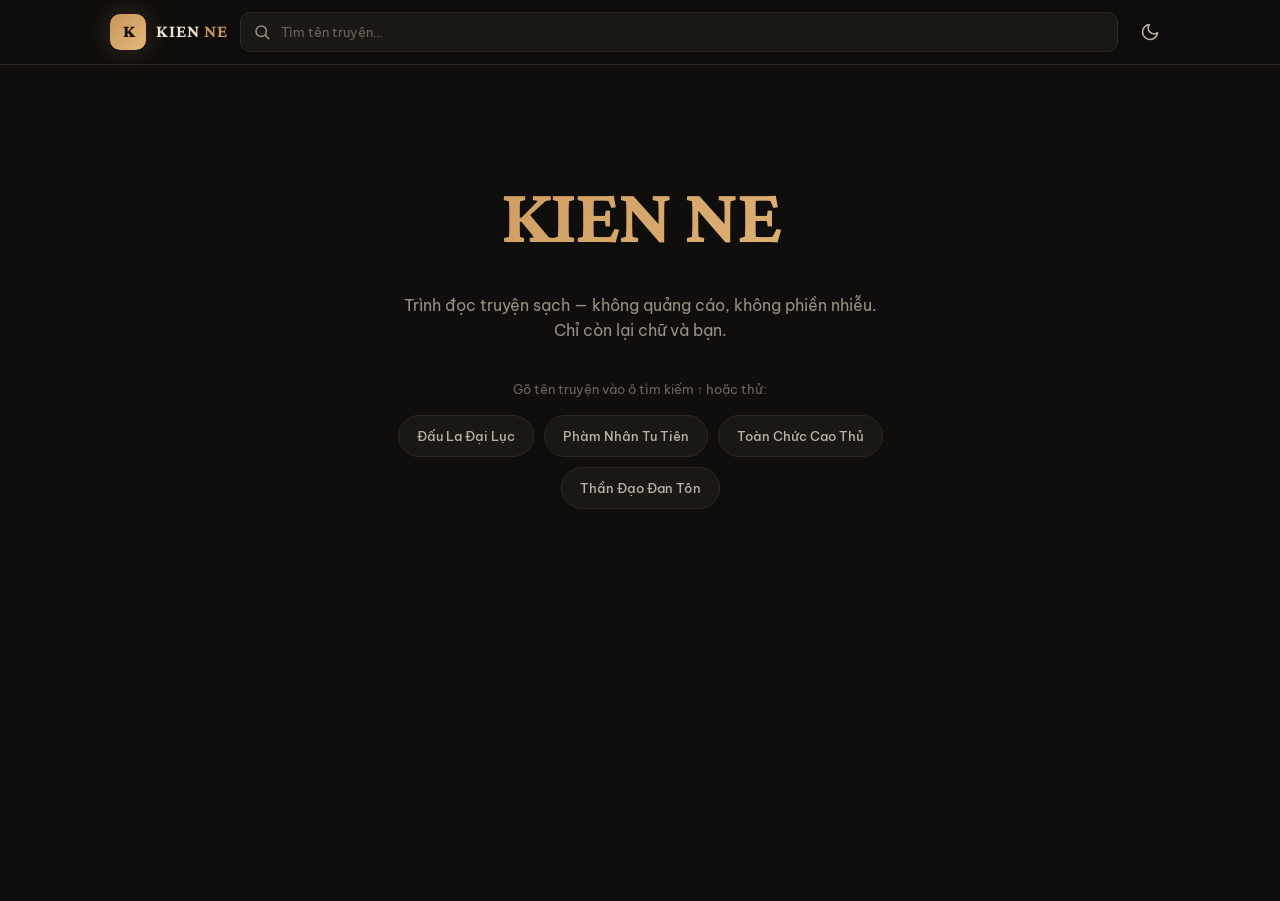
==== index.html @ f9e32c01 "deploy" ====
<!DOCTYPE html>
<html lang="vi" data-theme="dark">
<head>
<meta charset="UTF-8">
<meta name="viewport" content="width=device-width, initial-scale=1.0, viewport-fit=cover">
<title>KIEN NE Pro — Đọc truyện online</title>
<meta name="theme-color" content="#0f0e0c">

<script>
  (function () {
    try {
      var t = localStorage.getItem('kn-theme');
      if (t !== 'light' && t !== 'sepia') t = 'dark';
      document.documentElement.setAttribute('data-theme', t);
    } catch (e) { document.documentElement.setAttribute('data-theme', 'dark'); }
  })();
</script>

<style>
  html, body { margin: 0; background: #0f0e0c; color: #e8e0d0; }
  html[data-theme="light"], html[data-theme="light"] body { background: #ffffff; color: #1a1815; }
  html[data-theme="sepia"], html[data-theme="sepia"] body { background: #fdf6e3; color: #3a2d1f; }
  body { opacity: 0; transition: opacity .25s; }
  body.ready { opacity: 1; }
</style>

<link rel="preconnect" href="https://fonts.googleapis.com">
<link rel="preconnect" href="https://fonts.gstatic.com" crossorigin>
<link href="https://fonts.googleapis.com/css2?family=Be+Vietnam+Pro:wght@300;400;500;600;700&family=Crimson+Pro:wght@400;500;600;700;800&display=swap" rel="stylesheet">
  <script type="module" crossorigin src="/assets/index-B9Tg5WIE.js"></script>
  <link rel="stylesheet" crossorigin href="/assets/index--2AKeJp2.css">
</head>
<body>
<div id="app"></div>
</body>
</html>
---- assets/index--2AKeJp2.css ----
.back-btn{height:40px;border-radius:var(--radius-md);display:inline-flex;align-items:center;justify-content:center;color:var(--text-2);background:transparent;flex-shrink:0;overflow:hidden;transition:background var(--t-fast),color var(--t-fast)}@media (hover: hover){.back-btn:hover{background:var(--bg-elev-1);color:var(--accent)}}.search-input{flex:1;display:flex;align-items:center;gap:10px;background:var(--bg-elev-1);border:1px solid var(--border);border-radius:var(--radius-md);padding:0 12px;height:40px;transition:background var(--t-fast),border-color var(--t-fast);min-width:0}.search-input.focused{background:var(--bg-elev-2);border-color:transparent}.search-icon{flex-shrink:0}.search-input input{flex:1;min-width:0;height:100%;background:transparent;color:var(--text);font-size:var(--fs-sm)}.search-input input::placeholder{color:var(--text-dim)}.search-clear{width:24px;height:24px;border-radius:var(--radius-full);display:inline-flex;align-items:center;justify-content:center;background:var(--bg-elev-3);color:var(--text-2);flex-shrink:0;transition:background var(--t-fast)}@media (hover: hover){.search-clear:hover{background:var(--accent);color:#1a0d04}}.theme-toggle{position:relative;width:40px;height:40px;border-radius:var(--radius-md);display:inline-flex;align-items:center;justify-content:center;color:var(--text-2);transition:background var(--t-fast),color var(--t-fast);flex-shrink:0}@media (hover: hover){.theme-toggle:hover{background:var(--bg-elev-1);color:var(--accent)}}.theme-toggle-icon{position:absolute;display:inline-flex;align-items:center;justify-content:center}.header{position:sticky;top:0;z-index:100;background:color-mix(in srgb,var(--bg) 88%,transparent);backdrop-filter:blur(14px) saturate(140%);-webkit-backdrop-filter:blur(14px) saturate(140%);border-bottom:1px solid var(--border)}.header-inner{height:var(--header-h);max-width:var(--container);margin:0 auto;padding:0 var(--sp-5);display:flex;align-items:center;gap:var(--sp-3)}.logo{display:inline-flex;align-items:center;gap:10px;font-family:var(--font-serif);font-size:var(--fs-xl);font-weight:700;color:var(--text);background:transparent;flex-shrink:0}.logo-mark{display:inline-flex;align-items:center;justify-content:center;width:36px;height:36px;border-radius:var(--radius-md);background:linear-gradient(135deg,var(--accent),var(--accent-2));color:#1a0d04;font-family:var(--font-serif);font-weight:800;font-size:18px;box-shadow:var(--shadow-glow);letter-spacing:-1px}.logo-text{letter-spacing:1px}.logo-dot{color:var(--accent)}@media (max-width: 640px){.header-inner{padding:0 var(--sp-4);gap:var(--sp-2)}.logo-text{display:none}}@media (max-width: 380px){.logo-mark{width:32px;height:32px;font-size:16px}}.welcome{text-align:center;padding:60px 20px;max-width:640px;margin:0 auto}.welcome-title{font-family:var(--font-serif);font-size:clamp(48px,9vw,80px);font-weight:700;letter-spacing:-2px;margin-bottom:16px;background:linear-gradient(135deg,var(--accent),var(--accent-2));-webkit-background-clip:text;background-clip:text;color:transparent}.welcome-title-accent{display:inline-block}.welcome-sub{color:var(--text-muted);font-size:var(--fs-lg);line-height:1.55;margin-bottom:36px;max-width:480px;margin-left:auto;margin-right:auto}.welcome-hint{color:var(--text-dim);font-size:var(--fs-sm);margin-bottom:16px}.welcome-suggestions{display:flex;flex-wrap:wrap;justify-content:center;gap:10px}.suggestion-chip{padding:10px 18px;border-radius:var(--radius-full);background:var(--bg-elev-1);border:1px solid var(--border);color:var(--text-2);font-size:var(--fs-sm);font-weight:500;transition:border-color var(--t-fast),color var(--t-fast),background var(--t-fast)}@media (hover: hover){.suggestion-chip:hover{border-color:var(--accent);color:var(--accent);background:var(--bg-elev-2)}}.book-card{display:flex;flex-direction:column;align-items:stretch;text-align:left;background:transparent;padding:0;cursor:pointer;border-radius:var(--radius-md);overflow:hidden;width:100%}.book-card-cover{aspect-ratio:2 / 3;position:relative;border-radius:var(--radius-md);overflow:hidden;background:var(--bg-elev-1);border:1px solid var(--border);transition:border-color var(--t-base),box-shadow var(--t-base)}.book-card-cover img{width:100%;height:100%;object-fit:cover;display:block}.book-card-cover:after{content:"";position:absolute;top:0;right:0;bottom:0;left:0;background:linear-gradient(180deg,transparent 55%,rgba(0,0,0,.7));opacity:0;transition:opacity var(--t-base);pointer-events:none}@media (hover: hover){.book-card:hover .book-card-cover{border-color:var(--accent);box-shadow:var(--shadow-2),var(--shadow-glow)}.book-card:hover .book-card-cover:after{opacity:1}}.book-badge{position:absolute;top:8px;left:8px;background:var(--accent);color:#1a0d04;font-size:10px;font-weight:700;padding:3px 9px;border-radius:var(--radius-full);text-transform:uppercase;letter-spacing:.5px;z-index:2}.book-badge.full{background:var(--success);color:#fff}.book-chapter{position:absolute;bottom:8px;left:8px;right:8px;font-size:var(--fs-xs);color:#fff;background:#000000a6;-webkit-backdrop-filter:blur(6px);backdrop-filter:blur(6px);padding:4px 8px;border-radius:var(--radius-sm);opacity:0;transform:translateY(6px);transition:opacity var(--t-base),transform var(--t-base);pointer-events:none;white-space:nowrap;overflow:hidden;text-overflow:ellipsis;z-index:2}@media (hover: hover){.book-card:hover .book-chapter{opacity:1;transform:translateY(0)}}.book-card-body{padding:10px 2px 0}.book-title{font-size:var(--fs-sm);font-weight:600;line-height:1.35;color:var(--text);margin-bottom:3px;display:-webkit-box;-webkit-line-clamp:2;-webkit-box-orient:vertical;overflow:hidden;transition:color var(--t-fast)}@media (hover: hover){.book-card:hover .book-title{color:var(--accent)}}.book-author{font-size:var(--fs-xs);color:var(--text-muted)}@media (max-width: 640px){.book-card-body{padding:8px 2px 0}.book-title{font-size:var(--fs-xs)}}.book-grid{display:grid;grid-template-columns:repeat(auto-fill,minmax(160px,1fr));gap:var(--sp-5)}@media (max-width: 640px){.book-grid{grid-template-columns:repeat(auto-fill,minmax(130px,1fr));gap:var(--sp-3)}}.skeleton-card{display:flex;flex-direction:column;gap:6px}.skeleton-cover{aspect-ratio:2 / 3;border-radius:var(--radius-md);background:var(--bg-elev-1)}.skeleton-line{height:10px;border-radius:5px;background:var(--bg-elev-1)}.shimmer{position:relative;overflow:hidden}.shimmer:after{content:"";position:absolute;top:0;right:0;bottom:0;left:0;background:linear-gradient(90deg,transparent,rgba(255,255,255,.06),transparent);animation:shimmer 1.4s linear infinite}[data-theme=light] .shimmer:after,[data-theme=sepia] .shimmer:after{background:linear-gradient(90deg,transparent,rgba(0,0,0,.04),transparent)}@keyframes shimmer{to{transform:translate(100%)}}.error-box{background:var(--bg-elev-1);border:1px solid var(--border);border-left:3px solid var(--danger);padding:18px 20px;border-radius:var(--radius-md);max-width:520px;margin:40px auto}.error-box h3{color:var(--danger);font-size:var(--fs-lg);margin-bottom:6px;font-weight:600}.error-box p{color:var(--text-2);font-size:var(--fs-sm);margin-bottom:14px;line-height:1.5}.retry-btn{display:inline-flex;align-items:center;gap:6px;background:var(--accent);color:#1a0d04;padding:8px 16px;border-radius:var(--radius-md);font-weight:600;font-size:var(--fs-sm)}.search-results{padding-top:8px}.search-head{display:flex;align-items:baseline;justify-content:space-between;gap:var(--sp-4);margin-bottom:var(--sp-5);flex-wrap:wrap}.search-title{font-family:var(--font-serif);font-size:var(--fs-2xl);font-weight:600;letter-spacing:-.3px}.search-title .accent{color:var(--accent)}.search-count{color:var(--text-muted);font-size:var(--fs-sm)}.empty-state{text-align:center;padding:80px 20px;color:var(--text-muted)}@media (max-width: 640px){.search-title{font-size:var(--fs-xl)}}.spinner-wrap{display:flex;flex-direction:column;align-items:center;gap:14px;padding:60px 20px}.spinner{width:36px;height:36px;border:3px solid var(--border);border-top-color:var(--accent);border-radius:50%}.spinner-label{font-size:var(--fs-sm);color:var(--text-muted)}.detail{padding-top:8px}.detail-header{display:grid;grid-template-columns:220px 1fr;gap:var(--sp-7);margin-bottom:var(--sp-7)}.detail-cover-wrap{width:220px;aspect-ratio:2 / 3;border-radius:var(--radius-lg);overflow:hidden;box-shadow:var(--shadow-2);background:var(--bg-elev-1);position:relative}.detail-cover{width:100%;height:100%;object-fit:cover}.detail-info{min-width:0}.detail-title{font-family:var(--font-serif);font-size:var(--fs-4xl);font-weight:700;line-height:1.1;letter-spacing:-1px;margin-bottom:14px}.detail-meta{display:flex;flex-wrap:wrap;gap:6px 22px;color:var(--text-2);font-size:var(--fs-sm);margin-bottom:12px}.detail-meta b{color:var(--text-muted);font-weight:500}.detail-genres{display:flex;flex-wrap:wrap;gap:6px;margin-bottom:16px}.genre-chip{display:inline-block;font-size:var(--fs-xs);padding:5px 12px;border-radius:var(--radius-full);background:var(--bg-elev-1);color:var(--accent);border:1px solid var(--border)}.detail-actions{display:flex;gap:10px;flex-wrap:wrap}.btn{display:inline-flex;align-items:center;gap:8px;padding:10px 20px;border-radius:var(--radius-md);font-weight:600;font-size:var(--fs-sm);text-decoration:none;cursor:pointer}.btn.primary{background:var(--accent);color:#1a0d04}.btn.ghost{background:transparent;border:1px solid var(--border);color:var(--text)}@media (hover: hover){.btn.primary:hover{background:var(--accent-hover);color:#1a0d04}.btn.ghost:hover{border-color:var(--accent);color:var(--accent)}}.detail-desc-section,.detail-chapters{margin-top:var(--sp-7)}.section-title{font-family:var(--font-serif);font-size:var(--fs-2xl);font-weight:600;margin-bottom:var(--sp-4)}.section-title .accent{color:var(--accent)}.detail-desc{color:var(--text-2);line-height:1.75;font-size:var(--fs-md);max-width:880px}.detail-desc p{margin-bottom:1em}.chapters-head{display:flex;align-items:baseline;justify-content:space-between;gap:var(--sp-4);margin-bottom:var(--sp-4);flex-wrap:wrap}.chapters-info{font-size:var(--fs-sm);color:var(--text-muted)}.chapters-list{display:grid;grid-template-columns:repeat(auto-fill,minmax(280px,1fr));gap:2px;background:var(--bg-elev-1);border:1px solid var(--border);border-radius:var(--radius-md);padding:6px}.chapter-item{display:block;padding:9px 13px;border-radius:var(--radius-sm);color:var(--text-2);font-size:var(--fs-sm);line-height:1.4;white-space:nowrap;overflow:hidden;text-overflow:ellipsis;text-decoration:none;transition:background var(--t-fast),color var(--t-fast)}@media (hover: hover){.chapter-item:hover{background:var(--bg-elev-2);color:var(--text)}}.chapter-item.read{color:var(--text-dim)}.chapter-item.current{background:var(--bg-elev-2);color:var(--accent);font-weight:600}.pagination{display:flex;justify-content:center;align-items:center;gap:6px;margin-top:var(--sp-5);flex-wrap:wrap}.page-btn{min-width:38px;height:38px;padding:0 12px;border-radius:var(--radius-md);background:var(--bg-elev-1);border:1px solid var(--border);color:var(--text-2);font-size:var(--fs-sm);font-weight:500;transition:background var(--t-fast),border-color var(--t-fast),color var(--t-fast)}@media (hover: hover){.page-btn:hover:not(:disabled){border-color:var(--accent);color:var(--accent)}}.page-btn.active{background:var(--accent);color:#1a0d04;border-color:var(--accent)}.page-btn:disabled{opacity:.35;cursor:not-allowed}.page-ellipsis{color:var(--text-dim);padding:0 6px}@media (max-width: 720px){.detail-header{grid-template-columns:140px 1fr;gap:var(--sp-4)}.detail-cover-wrap{width:140px}.detail-title{font-size:var(--fs-2xl);letter-spacing:-.5px}.chapters-list{grid-template-columns:1fr}}@media (max-width: 480px){.detail-header{grid-template-columns:1fr}.detail-cover-wrap{margin:0 auto}.detail-info{text-align:center}.detail-meta,.detail-genres,.detail-actions{justify-content:center}}.progress-bar{position:fixed;top:var(--header-h);left:0;right:0;height:3px;background:linear-gradient(90deg,var(--accent),var(--accent-2));transform-origin:0 50%;z-index:99;pointer-events:none}.settings-backdrop{position:fixed;top:0;right:0;bottom:0;left:0;background:#0000008c;z-index:200}.settings-panel{position:fixed;bottom:0;left:0;right:0;background:var(--bg-elev-1);border-top:1px solid var(--border);border-radius:var(--radius-xl) var(--radius-xl) 0 0;padding:14px 22px 30px;z-index:201;max-height:84vh;overflow-y:auto;will-change:transform}@media (min-width: 640px){.settings-panel{left:50%;right:auto;bottom:90px;transform:translate(-50%);width:440px;max-width:calc(100vw - 32px);border-radius:var(--radius-lg);border:1px solid var(--border)}}.panel-handle{width:44px;height:4px;border-radius:2px;background:var(--border-strong);margin:0 auto 12px}@media (min-width: 640px){.panel-handle{display:none}}.panel-title{font-family:var(--font-serif);font-size:var(--fs-2xl);font-weight:600;margin-bottom:20px}.setting-row{margin-bottom:20px}.setting-label{display:flex;justify-content:space-between;align-items:center;font-size:var(--fs-xs);color:var(--text-muted);text-transform:uppercase;letter-spacing:.6px;font-weight:500;margin-bottom:10px}.setting-label .val{color:var(--accent);font-weight:600}.option-grid{display:grid;grid-template-columns:repeat(3,1fr);gap:8px}.opt-btn{padding:10px 12px;border-radius:var(--radius-md);background:var(--bg);border:1px solid var(--border);color:var(--text-2);font-size:var(--fs-sm);font-weight:500;transition:border-color var(--t-fast),color var(--t-fast),background var(--t-fast)}@media (hover: hover){.opt-btn:hover{border-color:var(--accent);color:var(--accent)}}.opt-btn.active{background:var(--accent);color:#1a0d04;border-color:var(--accent);font-weight:600}.theme-grid{gap:10px}.theme-swatch{aspect-ratio:1.4;border-radius:var(--radius-md);border:2px solid var(--border);display:flex;align-items:flex-end;justify-content:center;padding-bottom:8px;font-size:var(--fs-xs);font-weight:600;transition:border-color var(--t-fast),box-shadow var(--t-fast)}.theme-swatch.active{border-color:var(--accent);box-shadow:0 0 0 3px #c8965a2e}input[type=range]{width:100%;accent-color:var(--accent);height:6px}:root{--reader-fs: 18px;--reader-w: 720px;--reader-ff: "Crimson Pro", Georgia, serif}.reader{max-width:var(--reader-w);margin:0 auto;padding:24px 0 100px;transition:max-width var(--t-base)}.reader-breadcrumb{font-size:var(--fs-sm);color:var(--text-muted);margin-bottom:8px}.reader-breadcrumb a{color:var(--text-muted);transition:color var(--t-fast)}@media (hover: hover){.reader-breadcrumb a:hover{color:var(--accent)}}.reader-title{font-family:var(--reader-ff);font-size:calc(var(--reader-fs) * 1.6);font-weight:600;line-height:1.25;margin-bottom:24px;padding-bottom:16px;border-bottom:1px solid var(--border);transition:font-family var(--t-base),font-size var(--t-base)}.reader-content{font-family:var(--reader-ff);font-size:var(--reader-fs);line-height:1.85;color:var(--text);transition:font-family var(--t-base),font-size var(--t-base)}.reader-content p{margin-bottom:1.1em}.reader-content br+br{display:none}.reader-content img{margin:14px auto;max-width:100%;border-radius:var(--radius-sm)}.reader-nav{display:flex;justify-content:space-between;align-items:center;gap:10px;margin-top:48px;padding-top:24px;border-top:1px solid var(--border);flex-wrap:wrap}.nav-btn{display:inline-flex;align-items:center;gap:8px;padding:12px 18px;border-radius:var(--radius-md);background:var(--bg-elev-1);border:1px solid var(--border);color:var(--text);font-size:var(--fs-sm);font-weight:500;text-decoration:none;transition:border-color var(--t-fast),background var(--t-fast);cursor:pointer}@media (hover: hover){.nav-btn:hover:not(.disabled){border-color:var(--accent);background:var(--bg-elev-2);color:var(--text)}}.nav-btn.disabled{opacity:.35;cursor:not-allowed;pointer-events:none}.reader-toolbar{position:fixed;bottom:20px;left:50%;transform:translate(-50%);background:var(--bg-elev-1);border:1px solid var(--border);border-radius:var(--radius-xl);padding:6px;display:flex;gap:2px;z-index:50;box-shadow:var(--shadow-2)}.reader-toolbar .icon-btn{width:44px;height:44px;display:inline-flex;align-items:center;justify-content:center;border-radius:var(--radius-md);color:var(--text-2);background:transparent;text-decoration:none;transition:background var(--t-fast),color var(--t-fast);cursor:pointer}@media (hover: hover){.reader-toolbar .icon-btn:hover:not(.disabled){background:var(--bg-elev-2);color:var(--accent)}}.reader-toolbar .icon-btn.disabled{opacity:.3;pointer-events:none}.reader-toolbar svg{width:20px;height:20px}@media (max-width: 640px){.reader{padding:16px 0 100px}.reader-title{font-size:calc(var(--reader-fs) * 1.4)}.nav-btn{padding:10px 14px;font-size:var(--fs-xs)}.nav-btn span{display:none}}:root{--bg: #0f0e0c;--bg-elev-1: #1a1815;--bg-elev-2: #25221d;--bg-elev-3: #2f2b25;--text: #e8e0d0;--text-2: #b8b1a3;--text-muted: #9a9082;--text-dim: #6e655a;--accent: #c8965a;--accent-hover: #d9a76b;--accent-2: #e3b87a;--border: #2c2823;--border-strong: #3a3530;--danger: #d97757;--success: #6a9c5e;--gold: #d4a13a;--shadow-1: 0 2px 10px rgba(0, 0, 0, .4);--shadow-2: 0 12px 28px rgba(0, 0, 0, .55);--shadow-glow: 0 0 30px rgba(200, 150, 90, .25);--sp-1: 4px;--sp-2: 8px;--sp-3: 12px;--sp-4: 16px;--sp-5: 20px;--sp-6: 24px;--sp-7: 32px;--sp-8: 48px;--sp-9: 64px;--radius-sm: 6px;--radius-md: 10px;--radius-lg: 16px;--radius-xl: 22px;--radius-full: 999px;--font-sans: "Be Vietnam Pro", -apple-system, BlinkMacSystemFont, sans-serif;--font-serif: "Crimson Pro", Georgia, "Times New Roman", serif;--fs-xs: 12px;--fs-sm: 13px;--fs-md: 14px;--fs-lg: 16px;--fs-xl: 18px;--fs-2xl: 22px;--fs-3xl: 28px;--fs-4xl: 36px;--fs-5xl: 48px;--header-h: 64px;--container: 1100px;--t-fast: .14s;--t-base: .22s;--t-slow: .4s;--ease-out: cubic-bezier(.16, 1, .3, 1);--ease-spring: cubic-bezier(.34, 1.56, .64, 1)}[data-theme=light]{--bg: #ffffff;--bg-elev-1: #f7f5f1;--bg-elev-2: #ece7df;--bg-elev-3: #ddd5c7;--text: #1a1815;--text-2: #4a4540;--text-muted: #6e655a;--text-dim: #a8a098;--accent: #a87436;--accent-hover: #b8843e;--border: #e1dcd2;--border-strong: #c8c0b3;--shadow-1: 0 2px 10px rgba(20, 20, 18, .06);--shadow-2: 0 12px 28px rgba(20, 20, 18, .1);--shadow-glow: 0 0 30px rgba(168, 116, 54, .18)}[data-theme=sepia]{--bg: #fdf6e3;--bg-elev-1: #f4ecd6;--bg-elev-2: #ebe1c4;--bg-elev-3: #ddd2b1;--text: #3a2d1f;--text-2: #5c4c38;--text-muted: #8a7758;--text-dim: #b8a684;--accent: #a8743a;--accent-hover: #b8843a;--border: #d8ccaf;--border-strong: #b8a684;--shadow-1: 0 2px 10px rgba(80, 60, 20, .08);--shadow-2: 0 12px 28px rgba(80, 60, 20, .12);--shadow-glow: 0 0 30px rgba(168, 116, 58, .2)}*,*:before,*:after{box-sizing:border-box;margin:0;padding:0}html{scroll-behavior:smooth}html,body{background:var(--bg);color:var(--text);font-family:var(--font-sans);font-size:var(--fs-md);line-height:1.55;-webkit-font-smoothing:antialiased;-moz-osx-font-smoothing:grayscale;min-height:100%;transition:background var(--t-base),color var(--t-base)}img,svg{display:block;max-width:100%}button,input,select,textarea{font:inherit;color:inherit;background:none;border:none;outline:none}button{cursor:pointer}a{color:inherit;text-decoration:none}:focus-visible{outline:2px solid var(--accent);outline-offset:2px;border-radius:4px}::-webkit-scrollbar{width:10px;height:10px}::-webkit-scrollbar-track{background:transparent}::-webkit-scrollbar-thumb{background:var(--border-strong);border-radius:999px}::-webkit-scrollbar-thumb:hover{background:var(--accent)}.container{width:100%;max-width:var(--container);margin:0 auto;padding:0 var(--sp-5)}@media (max-width: 640px){.container{padding:0 var(--sp-4)}}@media (prefers-reduced-motion: reduce){*,*:before,*:after{animation-duration:.01ms!important;animation-iteration-count:1!important;transition-duration:.01ms!important}}.app-main{padding:28px 20px 80px;min-height:calc(100vh - var(--header-h))}@media (max-width: 640px){.app-main{padding:18px 16px 100px}}
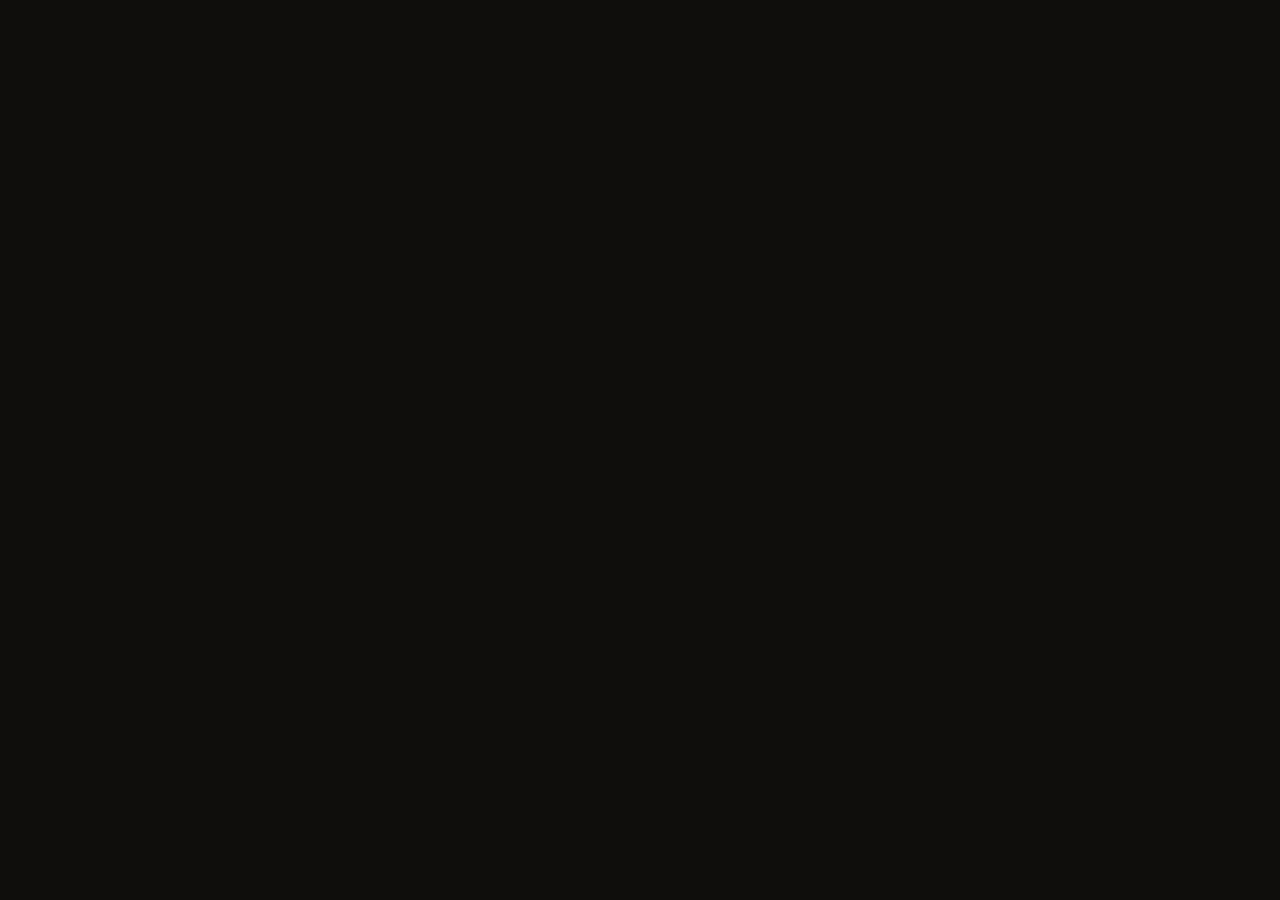
==== commit 226851f4: "Updates" ====
--- a/index.html
+++ b/index.html
@@ -27,8 +27,8 @@
 <link rel="preconnect" href="https://fonts.googleapis.com">
 <link rel="preconnect" href="https://fonts.gstatic.com" crossorigin>
 <link href="https://fonts.googleapis.com/css2?family=Be+Vietnam+Pro:wght@300;400;500;600;700&family=Crimson+Pro:wght@400;500;600;700;800&display=swap" rel="stylesheet">
-  <script type="module" crossorigin src="/assets/index-B9Tg5WIE.js"></script>
-  <link rel="stylesheet" crossorigin href="/assets/index--2AKeJp2.css">
+  <script type="module" crossorigin src="/truyenonline/assets/index-B9Tg5WIE.js"></script>
+  <link rel="stylesheet" crossorigin href="/truyenonline/assets/index--2AKeJp2.css">
 </head>
 <body>
 <div id="app"></div>
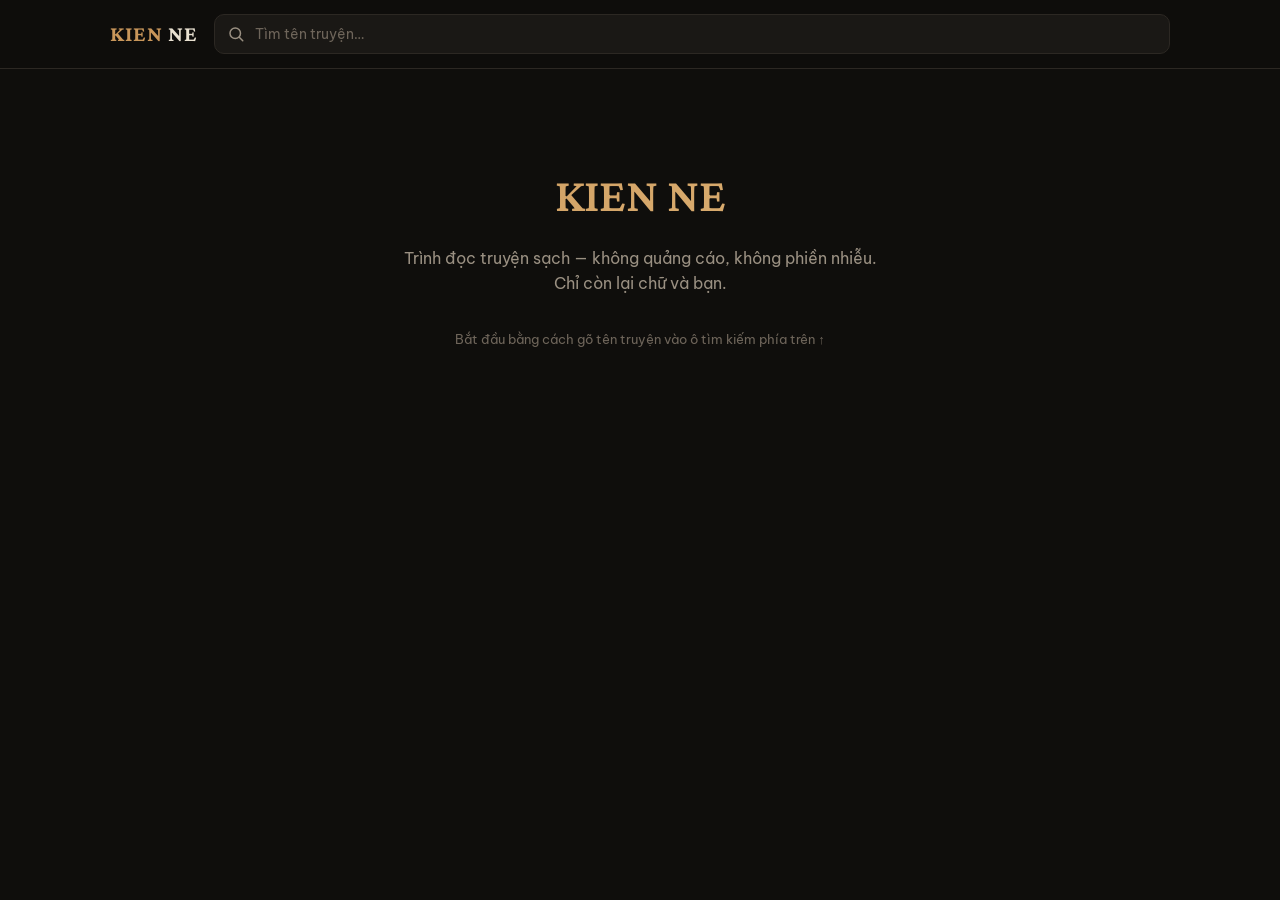
==== commit ed6a5a62: "Rename kien-ne.html to index.html" ====
--- a/index.html
+++ b/index.html
@@ -1,36 +1,1364 @@
 <!DOCTYPE html>
-<html lang="vi" data-theme="dark">
+<html lang="vi">
 <head>
 <meta charset="UTF-8">
-<meta name="viewport" content="width=device-width, initial-scale=1.0, viewport-fit=cover">
-<title>KIEN NE Pro — Đọc truyện online</title>
-<meta name="theme-color" content="#0f0e0c">
-
-<script>
-  (function () {
-    try {
-      var t = localStorage.getItem('kn-theme');
-      if (t !== 'light' && t !== 'sepia') t = 'dark';
-      document.documentElement.setAttribute('data-theme', t);
-    } catch (e) { document.documentElement.setAttribute('data-theme', 'dark'); }
-  })();
-</script>
-
-<style>
-  html, body { margin: 0; background: #0f0e0c; color: #e8e0d0; }
-  html[data-theme="light"], html[data-theme="light"] body { background: #ffffff; color: #1a1815; }
-  html[data-theme="sepia"], html[data-theme="sepia"] body { background: #fdf6e3; color: #3a2d1f; }
-  body { opacity: 0; transition: opacity .25s; }
-  body.ready { opacity: 1; }
-</style>
-
+<meta name="viewport" content="width=device-width, initial-scale=1.0">
+<title>KIEN NE — Đọc truyện online</title>
 <link rel="preconnect" href="https://fonts.googleapis.com">
 <link rel="preconnect" href="https://fonts.gstatic.com" crossorigin>
-<link href="https://fonts.googleapis.com/css2?family=Be+Vietnam+Pro:wght@300;400;500;600;700&family=Crimson+Pro:wght@400;500;600;700;800&display=swap" rel="stylesheet">
-  <script type="module" crossorigin src="/truyenonline/assets/index-B9Tg5WIE.js"></script>
-  <link rel="stylesheet" crossorigin href="/truyenonline/assets/index--2AKeJp2.css">
+<link href="https://fonts.googleapis.com/css2?family=Crimson+Pro:wght@400;500;600;700&family=Be+Vietnam+Pro:wght@300;400;500;600;700&display=swap" rel="stylesheet">
+<style>
+  :root {
+    --bg: #0f0e0c;
+    --bg-elev: #1a1815;
+    --bg-elev-2: #25221d;
+    --text: #e8e0d0;
+    --text-muted: #9a9082;
+    --text-dim: #6e655a;
+    --accent: #c8965a;
+    --accent-hover: #d9a76b;
+    --border: #2c2823;
+    --danger: #d97757;
+    --reader-bg: #0f0e0c;
+    --reader-text: #e8e0d0;
+    --content-width: 720px;
+    --reader-font-size: 18px;
+    --reader-font-family: 'Crimson Pro', Georgia, serif;
+  }
+
+  * { box-sizing: border-box; margin: 0; padding: 0; }
+
+  html, body {
+    background: var(--bg);
+    color: var(--text);
+    font-family: 'Be Vietnam Pro', -apple-system, BlinkMacSystemFont, sans-serif;
+    font-size: 15px;
+    line-height: 1.6;
+    min-height: 100vh;
+    -webkit-font-smoothing: antialiased;
+  }
+
+  a { color: inherit; text-decoration: none; }
+  button { font-family: inherit; cursor: pointer; border: none; background: none; color: inherit; }
+  input { font-family: inherit; }
+  img { display: block; max-width: 100%; }
+
+  /* Header */
+  .header {
+    position: sticky;
+    top: 0;
+    z-index: 100;
+    background: rgba(15, 14, 12, 0.92);
+    backdrop-filter: blur(12px);
+    border-bottom: 1px solid var(--border);
+  }
+  .header-inner {
+    max-width: 1100px;
+    margin: 0 auto;
+    padding: 14px 20px;
+    display: flex;
+    align-items: center;
+    gap: 16px;
+  }
+  .logo {
+    font-family: 'Crimson Pro', serif;
+    font-weight: 700;
+    font-size: 22px;
+    letter-spacing: 1px;
+    color: var(--accent);
+    cursor: pointer;
+    flex-shrink: 0;
+  }
+  .logo-dot { color: var(--text); }
+
+  .back-btn {
+    width: 36px; height: 36px;
+    border-radius: 8px;
+    display: inline-flex;
+    align-items: center;
+    justify-content: center;
+    transition: background 0.15s;
+    flex-shrink: 0;
+  }
+  .back-btn:hover { background: var(--bg-elev); }
+  .back-btn svg { width: 20px; height: 20px; }
+
+  .search-bar {
+    flex: 1;
+    display: flex;
+    background: var(--bg-elev);
+    border: 1px solid var(--border);
+    border-radius: 10px;
+    padding: 0 12px;
+    align-items: center;
+    transition: border-color 0.15s;
+  }
+  .search-bar:focus-within { border-color: var(--accent); }
+  .search-bar svg { width: 18px; height: 18px; color: var(--text-muted); flex-shrink: 0; }
+  .search-bar input {
+    flex: 1;
+    background: transparent;
+    border: none;
+    outline: none;
+    color: var(--text);
+    padding: 10px 10px;
+    font-size: 14px;
+  }
+  .search-bar input::placeholder { color: var(--text-dim); }
+
+  /* Main */
+  .main {
+    max-width: 1100px;
+    margin: 0 auto;
+    padding: 28px 20px 80px;
+  }
+
+  /* Welcome */
+  .welcome {
+    text-align: center;
+    padding: 60px 20px;
+  }
+  .welcome h1 {
+    font-family: 'Crimson Pro', serif;
+    font-size: 48px;
+    font-weight: 600;
+    margin-bottom: 12px;
+    background: linear-gradient(135deg, var(--accent), #e3b87a);
+    -webkit-background-clip: text;
+    background-clip: text;
+    color: transparent;
+  }
+  .welcome p {
+    color: var(--text-muted);
+    font-size: 16px;
+    max-width: 480px;
+    margin: 0 auto 32px;
+  }
+  .welcome-hint {
+    color: var(--text-dim);
+    font-size: 13px;
+    margin-top: 24px;
+  }
+
+  /* Search results */
+  .results-grid {
+    display: grid;
+    grid-template-columns: repeat(auto-fill, minmax(280px, 1fr));
+    gap: 16px;
+  }
+  .result-card {
+    display: flex;
+    gap: 14px;
+    padding: 14px;
+    background: var(--bg-elev);
+    border: 1px solid var(--border);
+    border-radius: 12px;
+    cursor: pointer;
+    transition: all 0.15s;
+  }
+  .result-card:hover {
+    border-color: var(--accent);
+    background: var(--bg-elev-2);
+    transform: translateY(-2px);
+  }
+  .result-card img {
+    width: 70px;
+    height: 100px;
+    object-fit: cover;
+    border-radius: 6px;
+    flex-shrink: 0;
+    background: var(--bg-elev-2);
+  }
+  .result-info {
+    flex: 1;
+    min-width: 0;
+    display: flex;
+    flex-direction: column;
+  }
+  .result-title {
+    font-weight: 600;
+    font-size: 15px;
+    margin-bottom: 6px;
+    line-height: 1.3;
+    display: -webkit-box;
+    -webkit-line-clamp: 2;
+    -webkit-box-orient: vertical;
+    overflow: hidden;
+  }
+  .result-meta {
+    font-size: 13px;
+    color: var(--text-muted);
+    margin-bottom: 4px;
+  }
+  .result-genre {
+    font-size: 12px;
+    color: var(--accent);
+    margin-top: auto;
+  }
+
+  .section-title {
+    font-family: 'Crimson Pro', serif;
+    font-size: 22px;
+    font-weight: 600;
+    margin-bottom: 18px;
+    color: var(--text);
+  }
+
+  /* Story detail */
+  .story-header {
+    display: flex;
+    gap: 28px;
+    margin-bottom: 36px;
+  }
+  .story-cover {
+    width: 220px;
+    height: 310px;
+    border-radius: 12px;
+    object-fit: cover;
+    flex-shrink: 0;
+    box-shadow: 0 8px 24px rgba(0,0,0,0.4);
+    background: var(--bg-elev);
+  }
+  .story-info { flex: 1; min-width: 0; }
+  .story-title {
+    font-family: 'Crimson Pro', serif;
+    font-size: 34px;
+    font-weight: 600;
+    line-height: 1.15;
+    margin-bottom: 14px;
+  }
+  .story-meta-row {
+    display: flex;
+    flex-wrap: wrap;
+    gap: 8px 20px;
+    font-size: 14px;
+    color: var(--text-muted);
+    margin-bottom: 18px;
+  }
+  .story-meta-row b { color: var(--text); font-weight: 500; }
+  .story-genres {
+    display: flex;
+    flex-wrap: wrap;
+    gap: 6px;
+    margin-bottom: 18px;
+  }
+  .genre-tag {
+    background: var(--bg-elev);
+    border: 1px solid var(--border);
+    color: var(--accent);
+    padding: 3px 10px;
+    border-radius: 20px;
+    font-size: 12px;
+  }
+  .story-desc {
+    color: var(--text-muted);
+    line-height: 1.7;
+    font-size: 14px;
+    max-height: 200px;
+    overflow-y: auto;
+    padding-right: 8px;
+  }
+  .story-desc::-webkit-scrollbar { width: 6px; }
+  .story-desc::-webkit-scrollbar-thumb { background: var(--border); border-radius: 3px; }
+
+  .resume-btn {
+    background: var(--accent);
+    color: #1a1208;
+    padding: 10px 20px;
+    border-radius: 8px;
+    font-weight: 600;
+    font-size: 14px;
+    margin-top: 14px;
+    display: inline-flex;
+    align-items: center;
+    gap: 8px;
+    transition: background 0.15s;
+  }
+  .resume-btn:hover { background: var(--accent-hover); }
+
+  /* Chapter list */
+  .chapters-header {
+    display: flex;
+    align-items: center;
+    justify-content: space-between;
+    margin-bottom: 14px;
+    flex-wrap: wrap;
+    gap: 12px;
+  }
+  .chapters-count { font-size: 13px; color: var(--text-muted); }
+  .chapters-list {
+    display: grid;
+    grid-template-columns: repeat(auto-fill, minmax(280px, 1fr));
+    gap: 4px;
+    background: var(--bg-elev);
+    border: 1px solid var(--border);
+    border-radius: 12px;
+    padding: 8px;
+  }
+  .chapter-item {
+    display: block;
+    padding: 10px 14px;
+    border-radius: 6px;
+    color: var(--text-muted);
+    font-size: 14px;
+    transition: all 0.12s;
+    cursor: pointer;
+    line-height: 1.4;
+    overflow: hidden;
+    text-overflow: ellipsis;
+    white-space: nowrap;
+  }
+  .chapter-item:hover { background: var(--bg-elev-2); color: var(--text); }
+  .chapter-item.read { color: var(--text-dim); }
+  .chapter-item.current { background: var(--bg-elev-2); color: var(--accent); }
+
+  .pagination {
+    display: flex;
+    justify-content: center;
+    align-items: center;
+    gap: 6px;
+    margin-top: 20px;
+    flex-wrap: wrap;
+  }
+  .page-btn {
+    min-width: 36px;
+    height: 36px;
+    padding: 0 10px;
+    border-radius: 8px;
+    background: var(--bg-elev);
+    border: 1px solid var(--border);
+    color: var(--text-muted);
+    font-size: 13px;
+    transition: all 0.12s;
+  }
+  .page-btn:hover:not(:disabled) { border-color: var(--accent); color: var(--text); }
+  .page-btn.active { background: var(--accent); color: #1a1208; border-color: var(--accent); }
+  .page-btn:disabled { opacity: 0.4; cursor: not-allowed; }
+
+  /* Reader */
+  .reader-container {
+    background: var(--reader-bg);
+    color: var(--reader-text);
+    transition: background 0.2s, color 0.2s;
+  }
+  .reader-wrap {
+    max-width: var(--content-width);
+    margin: 0 auto;
+    padding: 32px 24px 120px;
+  }
+  .reader-breadcrumb {
+    font-size: 13px;
+    color: var(--text-muted);
+    margin-bottom: 10px;
+  }
+  .reader-breadcrumb a:hover { color: var(--accent); text-decoration: underline; }
+  .reader-title {
+    font-family: var(--reader-font-family);
+    font-size: calc(var(--reader-font-size) * 1.55);
+    font-weight: 600;
+    line-height: 1.25;
+    margin-bottom: 30px;
+    padding-bottom: 18px;
+    border-bottom: 1px solid var(--border);
+  }
+  .reader-content {
+    font-family: var(--reader-font-family);
+    font-size: var(--reader-font-size);
+    line-height: 1.85;
+    color: var(--reader-text);
+  }
+  .reader-content p { margin-bottom: 1.1em; }
+  .reader-content img {
+    margin: 12px auto;
+    max-width: 100%;
+    height: auto;
+    border-radius: 6px;
+  }
+  .reader-content br + br { display: none; }
+
+  .reader-nav {
+    display: flex;
+    justify-content: space-between;
+    align-items: center;
+    gap: 12px;
+    margin-top: 48px;
+    padding-top: 24px;
+    border-top: 1px solid var(--border);
+  }
+  .nav-btn {
+    background: var(--bg-elev);
+    border: 1px solid var(--border);
+    padding: 12px 18px;
+    border-radius: 10px;
+    font-size: 14px;
+    font-weight: 500;
+    color: var(--text);
+    transition: all 0.12s;
+    font-family: 'Be Vietnam Pro', sans-serif;
+    display: inline-flex;
+    align-items: center;
+    gap: 8px;
+  }
+  .nav-btn:hover:not(:disabled) { border-color: var(--accent); background: var(--bg-elev-2); }
+  .nav-btn:disabled { opacity: 0.35; cursor: not-allowed; }
+
+  /* Floating toolbar */
+  .toolbar {
+    position: fixed;
+    bottom: 24px;
+    left: 50%;
+    transform: translateX(-50%);
+    background: var(--bg-elev);
+    border: 1px solid var(--border);
+    border-radius: 14px;
+    padding: 6px;
+    display: flex;
+    gap: 2px;
+    z-index: 50;
+    box-shadow: 0 10px 30px rgba(0,0,0,0.5);
+  }
+  .toolbar button {
+    width: 42px;
+    height: 42px;
+    border-radius: 10px;
+    display: inline-flex;
+    align-items: center;
+    justify-content: center;
+    color: var(--text-muted);
+    transition: all 0.12s;
+  }
+  .toolbar button:hover { background: var(--bg-elev-2); color: var(--accent); }
+  .toolbar button:disabled { opacity: 0.3; cursor: not-allowed; }
+  .toolbar svg { width: 20px; height: 20px; }
+
+  /* Settings panel */
+  .settings-backdrop {
+    position: fixed;
+    inset: 0;
+    background: rgba(0,0,0,0.55);
+    z-index: 200;
+    opacity: 0;
+    pointer-events: none;
+    transition: opacity 0.2s;
+  }
+  .settings-backdrop.open { opacity: 1; pointer-events: auto; }
+  .settings-panel {
+    position: fixed;
+    bottom: 0;
+    left: 0;
+    right: 0;
+    background: var(--bg-elev);
+    border-top: 1px solid var(--border);
+    border-radius: 18px 18px 0 0;
+    padding: 22px 22px 30px;
+    z-index: 201;
+    transform: translateY(100%);
+    transition: transform 0.25s ease;
+    max-height: 80vh;
+    overflow-y: auto;
+  }
+  @media (min-width: 640px) {
+    .settings-panel {
+      max-width: 440px;
+      left: 50%;
+      bottom: 80px;
+      transform: translate(-50%, calc(100% + 80px));
+      border-radius: 16px;
+      border: 1px solid var(--border);
+    }
+    .settings-panel.open { transform: translate(-50%, 0); }
+  }
+  .settings-panel.open { transform: translateY(0); }
+  .settings-title {
+    font-family: 'Crimson Pro', serif;
+    font-size: 20px;
+    font-weight: 600;
+    margin-bottom: 18px;
+    color: var(--text);
+  }
+  .setting-group { margin-bottom: 22px; }
+  .setting-label {
+    display: flex;
+    justify-content: space-between;
+    align-items: center;
+    font-size: 13px;
+    color: var(--text-muted);
+    margin-bottom: 10px;
+    text-transform: uppercase;
+    letter-spacing: 0.5px;
+  }
+  .setting-label span:last-child { color: var(--accent); font-weight: 600; }
+  .setting-options {
+    display: grid;
+    grid-template-columns: repeat(3, 1fr);
+    gap: 8px;
+  }
+  .setting-options button {
+    padding: 10px;
+    border-radius: 8px;
+    background: var(--bg);
+    border: 1px solid var(--border);
+    color: var(--text-muted);
+    font-size: 13px;
+    transition: all 0.12s;
+  }
+  .setting-options button:hover { border-color: var(--accent); }
+  .setting-options button.active {
+    background: var(--accent);
+    color: #1a1208;
+    border-color: var(--accent);
+    font-weight: 600;
+  }
+  .theme-options { display: grid; grid-template-columns: repeat(3, 1fr); gap: 8px; }
+  .theme-swatch {
+    aspect-ratio: 1;
+    border-radius: 10px;
+    border: 2px solid var(--border);
+    cursor: pointer;
+    transition: all 0.12s;
+    position: relative;
+    overflow: hidden;
+  }
+  .theme-swatch.active { border-color: var(--accent); }
+  .theme-swatch span {
+    position: absolute;
+    bottom: 4px;
+    left: 0;
+    right: 0;
+    text-align: center;
+    font-size: 11px;
+    font-weight: 500;
+    text-shadow: 0 1px 2px rgba(0,0,0,0.3);
+  }
+  input[type="range"] {
+    width: 100%;
+    accent-color: var(--accent);
+  }
+
+  /* Loading + Error */
+  .loader {
+    display: flex;
+    flex-direction: column;
+    align-items: center;
+    justify-content: center;
+    padding: 80px 20px;
+    color: var(--text-muted);
+    font-size: 14px;
+    gap: 16px;
+  }
+  .spinner {
+    width: 32px;
+    height: 32px;
+    border: 3px solid var(--border);
+    border-top-color: var(--accent);
+    border-radius: 50%;
+    animation: spin 0.8s linear infinite;
+  }
+  @keyframes spin { to { transform: rotate(360deg); } }
+
+  .error-box {
+    background: var(--bg-elev);
+    border: 1px solid var(--border);
+    border-left: 3px solid var(--danger);
+    padding: 20px 22px;
+    border-radius: 12px;
+    max-width: 500px;
+    margin: 40px auto;
+  }
+  .error-box h3 { color: var(--danger); font-size: 16px; margin-bottom: 8px; }
+  .error-box p { color: var(--text-muted); font-size: 14px; margin-bottom: 14px; }
+  .retry-btn {
+    background: var(--accent);
+    color: #1a1208;
+    padding: 8px 16px;
+    border-radius: 8px;
+    font-weight: 600;
+    font-size: 13px;
+  }
+
+  .empty-state {
+    text-align: center;
+    padding: 60px 20px;
+    color: var(--text-muted);
+  }
+  .empty-state svg { width: 48px; height: 48px; margin-bottom: 16px; opacity: 0.4; }
+
+  /* Mobile */
+  @media (max-width: 640px) {
+    .header-inner { padding: 10px 14px; gap: 10px; }
+    .logo { font-size: 18px; }
+    .main { padding: 20px 14px 100px; }
+    .welcome h1 { font-size: 36px; }
+    .story-header { flex-direction: column; gap: 18px; }
+    .story-cover { width: 140px; height: 200px; margin: 0 auto; }
+    .story-title { font-size: 26px; text-align: center; }
+    .story-meta-row, .story-genres { justify-content: center; }
+    .story-desc { max-height: 160px; }
+    .chapters-list { grid-template-columns: 1fr; }
+    .reader-wrap { padding: 20px 18px 100px; }
+    .reader-title { font-size: calc(var(--reader-font-size) * 1.35); }
+    .nav-btn { padding: 10px 14px; font-size: 13px; }
+  }
+</style>
 </head>
 <body>
-<div id="app"></div>
+<div id="header" class="header"></div>
+<main id="main" class="main"></main>
+<div id="overlay"></div>
+
+<script>
+// ========== CONFIG ==========
+const BASE = 'https://truyenfull.vision';
+// Nếu app được serve từ http/https origin (chạy qua server.js), dùng /proxy?url= local.
+// Nếu mở bằng file:// thì rơi xuống các public proxy.
+const LOCAL_PROXY = (location.protocol === 'http:' || location.protocol === 'https:')
+  ? location.origin + '/proxy?url='
+  : null;
+const PUBLIC_PROXIES = [
+  { name: 'allorigins', build: url => 'https://api.allorigins.win/raw?url=' + encodeURIComponent(url) },
+  { name: 'corsproxy.io', build: url => 'https://corsproxy.io/?' + encodeURIComponent(url) },
+  { name: 'codetabs', build: url => 'https://api.codetabs.com/v1/proxy?quest=' + encodeURIComponent(url) },
+  { name: 'thingproxy', build: url => 'https://thingproxy.freeboard.io/fetch/' + url },
+];
+const PAGE_SIZE = 60; // chapters per page in list
+
+// ========== STATE ==========
+const state = {
+  view: 'home', // home | search | detail | reader
+  query: '',
+  searchResults: [],
+  story: null, // { slug, title, author, cover, desc, genres, chapters }
+  chapterPage: 1,
+  chapter: null, // { url, title, html, prevUrl, nextUrl, slug }
+  loading: false,
+  error: null,
+  settings: loadSettings(),
+};
+
+// ========== SETTINGS ==========
+function loadSettings() {
+  try {
+    const s = JSON.parse(localStorage.getItem('kien_ne_settings') || '{}');
+    return Object.assign({
+      fontSize: 18,
+      fontFamily: 'serif',
+      theme: 'dark',
+      contentWidth: 720,
+    }, s);
+  } catch { return { fontSize: 18, fontFamily: 'serif', theme: 'dark', contentWidth: 720 }; }
+}
+function saveSettings() {
+  localStorage.setItem('kien_ne_settings', JSON.stringify(state.settings));
+  applySettings();
+}
+function applySettings() {
+  const root = document.documentElement;
+  root.style.setProperty('--reader-font-size', state.settings.fontSize + 'px');
+  root.style.setProperty('--content-width', state.settings.contentWidth + 'px');
+  const fontMap = {
+    serif: "'Crimson Pro', Georgia, serif",
+    sans: "'Be Vietnam Pro', -apple-system, sans-serif",
+    mono: "'Courier New', monospace",
+  };
+  root.style.setProperty('--reader-font-family', fontMap[state.settings.fontFamily] || fontMap.serif);
+  const themeMap = {
+    dark: { bg: '#0f0e0c', text: '#e8e0d0' },
+    sepia: { bg: '#fdf6e3', text: '#3a2d1f' },
+    light: { bg: '#ffffff', text: '#1a1815' },
+  };
+  const t = themeMap[state.settings.theme] || themeMap.dark;
+  root.style.setProperty('--reader-bg', t.bg);
+  root.style.setProperty('--reader-text', t.text);
+}
+
+// Reading progress storage
+function getReadingState(slug) {
+  try { return JSON.parse(localStorage.getItem('kien_ne_read_' + slug) || 'null'); }
+  catch { return null; }
+}
+function setReadingState(slug, data) {
+  const prev = getReadingState(slug) || { read: [] };
+  const merged = Object.assign(prev, data);
+  if (data.chapterUrl && !merged.read.includes(data.chapterUrl)) {
+    merged.read.push(data.chapterUrl);
+  }
+  localStorage.setItem('kien_ne_read_' + slug, JSON.stringify(merged));
+}
+
+// ========== FETCH ==========
+async function tryFetch(proxyUrl, label) {
+  const ctrl = new AbortController();
+  const timer = setTimeout(() => ctrl.abort(), 15000);
+  try {
+    const res = await fetch(proxyUrl, { signal: ctrl.signal });
+    clearTimeout(timer);
+    if (!res.ok) throw new Error(label + ' HTTP ' + res.status);
+    const ct = res.headers.get('content-type') || '';
+    let html;
+    if (ct.includes('application/json')) {
+      const data = await res.json();
+      html = data.contents || data.body || '';
+    } else {
+      html = await res.text();
+    }
+    if (!html || html.length < 200) throw new Error(label + ' trả nội dung rỗng');
+    return html;
+  } finally {
+    clearTimeout(timer);
+  }
+}
+
+async function fetchPage(url) {
+  const errors = [];
+
+  // 1) Ưu tiên local proxy (server.js) — không cần internet proxy ngoài
+  if (LOCAL_PROXY) {
+    try {
+      const html = await tryFetch(LOCAL_PROXY + encodeURIComponent(url), 'local');
+      return new DOMParser().parseFromString(html, 'text/html');
+    } catch (e) {
+      errors.push('local: ' + e.message);
+      console.warn('Local proxy fail:', e.message);
+    }
+  }
+
+  // 2) Public proxies (chỉ chạy nếu mở file:// hoặc local proxy fail)
+  for (const p of PUBLIC_PROXIES) {
+    try {
+      const html = await tryFetch(p.build(url), p.name);
+      return new DOMParser().parseFromString(html, 'text/html');
+    } catch (e) {
+      errors.push(p.name + ': ' + e.message);
+      console.warn(p.name + ' fail:', e.message);
+    }
+  }
+
+  throw new Error(
+    LOCAL_PROXY
+      ? 'Không thể tải từ truyenfull.vision qua local proxy. Kiểm tra server.js đang chạy và mạng còn hoạt động.\n(' + errors.join(' | ') + ')'
+      : 'Tất cả proxy đều thất bại. Hãy chạy server.js (node server.js) rồi mở http://localhost:5173/kien-ne.html để dùng local proxy.\n(' + errors.join(' | ') + ')'
+  );
+}
+
+// ========== HELPERS ==========
+function pickEl(doc, ...selectors) {
+  for (const s of selectors) {
+    const el = doc.querySelector(s);
+    if (el) return el;
+  }
+  return null;
+}
+function pickAll(doc, ...selectors) {
+  for (const s of selectors) {
+    const els = doc.querySelectorAll(s);
+    if (els.length) return Array.from(els);
+  }
+  return [];
+}
+function txt(el) { return el ? el.textContent.trim() : ''; }
+function attr(el, name) { return el ? el.getAttribute(name) : ''; }
+
+function absoluteUrl(href) {
+  if (!href) return '';
+  if (href.startsWith('http')) return href;
+  if (href.startsWith('//')) return 'https:' + href;
+  if (href.startsWith('/')) return BASE + href;
+  return BASE + '/' + href;
+}
+
+function slugFromUrl(url) {
+  const m = url.match(/truyenfull\.vision\/([^\/]+)/);
+  return m ? m[1] : url;
+}
+
+// ========== PARSERS ==========
+function parseSearchResults(doc) {
+  const rows = pickAll(doc,
+    '.list-truyen .row',
+    '.col-truyen-main .row',
+    '.row[itemtype*="Book"]'
+  );
+  const items = [];
+  for (const row of rows) {
+    const titleA = pickEl(row, 'h3.truyen-title a', '.truyen-title a', 'h3 a');
+    if (!titleA) continue;
+    const href = absoluteUrl(attr(titleA, 'href'));
+    if (!href || href.includes('javascript')) continue;
+    let cover = '';
+    const book = pickEl(row, '.book img', 'div[data-image]', '.lazyload');
+    if (book) {
+      cover = attr(book, 'data-image') || attr(book, 'data-src') || attr(book, 'src') || '';
+    }
+    items.push({
+      title: txt(titleA),
+      url: href,
+      slug: slugFromUrl(href),
+      cover: cover,
+      author: txt(pickEl(row, '.author', 'span.author')),
+      latest: txt(pickEl(row, '.text-info a', '.chapter-text')),
+    });
+  }
+  return items;
+}
+
+function parseStoryDetail(doc, url) {
+  const title = txt(pickEl(doc, 'h3.title', '.title h3', 'h1.title', '[itemprop="name"]'));
+  const coverEl = pickEl(doc, '.book img', '.books img', '[itemprop="image"]');
+  const cover = attr(coverEl, 'data-image') || attr(coverEl, 'data-src') || attr(coverEl, 'src') || '';
+  const authorEl = pickEl(doc, '.info [itemprop="author"]', '.info .author a', '.info a[itemprop="author"]');
+  const author = txt(authorEl) || txt(pickEl(doc, '.info a[href*="tac-gia"]'));
+  const genres = pickAll(doc, '.info [itemprop="genre"]', '.info .category a', '.info a[href*="the-loai"]').map(txt).filter(Boolean);
+  const desc = pickEl(doc, '#tab-description .desc-text', '.desc-text', '[itemprop="description"]');
+  const descHtml = desc ? desc.innerHTML : '';
+  const status = txt(pickEl(doc, '.info .text-success', '.info span.label-success', '.info span.text-success'));
+
+  // Chapters
+  const chapterEls = pickAll(doc,
+    '#list-chapter .row ul li a',
+    '#list-chapter ul li a',
+    '.list-chapter li a',
+    'ul.list-chapter li a'
+  );
+  const chapters = chapterEls.map(a => ({
+    title: attr(a, 'title') || txt(a),
+    url: absoluteUrl(attr(a, 'href')),
+  })).filter(c => c.url && !c.url.includes('javascript'));
+
+  // Pagination info (total pages of chapter list)
+  let totalPages = 1;
+  const pageLinks = pickAll(doc, '#pagination ul li a', '.pagination li a');
+  for (const a of pageLinks) {
+    const t = txt(a);
+    const n = parseInt(t, 10);
+    if (!isNaN(n) && n > totalPages) totalPages = n;
+    const href = attr(a, 'href') || '';
+    const m = href.match(/trang-(\d+)/);
+    if (m) {
+      const p = parseInt(m[1], 10);
+      if (p > totalPages) totalPages = p;
+    }
+  }
+
+  return {
+    title,
+    cover,
+    author,
+    genres,
+    descHtml,
+    status,
+    chapters,
+    totalChapterPages: totalPages,
+    url,
+    slug: slugFromUrl(url),
+  };
+}
+
+function cleanChapterContent(contentEl) {
+  if (!contentEl) return '';
+  const clone = contentEl.cloneNode(true);
+
+  // Remove ads / junk
+  const trash = clone.querySelectorAll(
+    'script, style, iframe, ins, .ads, .quangcao, .ad, .ad-mobile, .ad-desktop, ' +
+    '[id*="google"], [id*="ads"], [class*="ads"], [class*="advertisement"], ' +
+    '[class*="banner"], [id*="banner"], .chapter-nav, .box-comment, ' +
+    'a[href*="ads"], a[href*="quangcao"], .text-center button, ' +
+    '.adsbygoogle, [data-ad], .alert, .ads-network'
+  );
+  trash.forEach(el => el.remove());
+
+  // Remove inline event handlers + suspicious attrs
+  clone.querySelectorAll('*').forEach(el => {
+    [...el.attributes].forEach(a => {
+      if (a.name.startsWith('on') || a.name === 'style') el.removeAttribute(a.name);
+    });
+  });
+
+  // Remove empty divs / wrappers that contained ads
+  clone.querySelectorAll('div').forEach(el => {
+    if (!el.textContent.trim() && !el.querySelector('img')) el.remove();
+  });
+
+  // Fix image src
+  clone.querySelectorAll('img').forEach(img => {
+    const src = img.getAttribute('data-src') || img.getAttribute('data-original') || img.getAttribute('src');
+    if (src) img.setAttribute('src', absoluteUrl(src));
+    img.removeAttribute('onerror');
+  });
+
+  return clone.innerHTML;
+}
+
+function parseChapter(doc, url) {
+  const title = txt(pickEl(doc,
+    '.chapter-title',
+    'h2.chapter-title',
+    'a.chapter-title',
+    '.col-xs-12 h2',
+    'h1.title'
+  ));
+  const contentEl = pickEl(doc,
+    '#chapter-c',
+    '.chapter-c',
+    '[id*="chapter-content"]',
+    '[class*="chapter-content"]'
+  );
+  const html = cleanChapterContent(contentEl);
+
+  const prevEl = pickEl(doc, '#prev_chap', 'a#prev_chap', '.truyen-title a[rel="prev"]', 'a[rel="prev"]');
+  const nextEl = pickEl(doc, '#next_chap', 'a#next_chap', '.truyen-title a[rel="next"]', 'a[rel="next"]');
+  const prevUrl = prevEl ? absoluteUrl(attr(prevEl, 'href')) : '';
+  const nextUrl = nextEl ? absoluteUrl(attr(nextEl, 'href')) : '';
+  const validPrev = prevUrl && !prevUrl.includes('javascript') && !prevEl.classList.contains('disabled');
+  const validNext = nextUrl && !nextUrl.includes('javascript') && !nextEl.classList.contains('disabled');
+
+  // Find story slug from breadcrumb or chapter URL
+  const storyLink = pickEl(doc, '.truyen-title a[href*="truyenfull"]', 'h2.truyen-title a', '.chapter h2 a');
+  const storyUrl = storyLink ? absoluteUrl(attr(storyLink, 'href')) : '';
+  const storyTitle = txt(storyLink);
+  const slug = slugFromUrl(url).replace(/-chuong.*$/, '');
+
+  return {
+    title,
+    html,
+    prevUrl: validPrev ? prevUrl : '',
+    nextUrl: validNext ? nextUrl : '',
+    url,
+    storyUrl,
+    storyTitle,
+    slug,
+  };
+}
+
+// ========== ACTIONS ==========
+async function doSearch(query) {
+  state.view = 'search';
+  state.query = query;
+  state.loading = true;
+  state.error = null;
+  render();
+  try {
+    const url = `${BASE}/tim-kiem/?tukhoa=${encodeURIComponent(query)}`;
+    const doc = await fetchPage(url);
+    state.searchResults = parseSearchResults(doc);
+  } catch (e) {
+    state.error = e.message;
+    state.searchResults = [];
+  }
+  state.loading = false;
+  render();
+}
+
+async function openStory(url) {
+  state.view = 'detail';
+  state.loading = true;
+  state.error = null;
+  state.story = null;
+  state.chapterPage = 1;
+  render();
+  window.scrollTo(0, 0);
+  try {
+    const doc = await fetchPage(url);
+    const story = parseStoryDetail(doc, url);
+
+    // If chapters paginated and we want more, fetch later pages too
+    if (story.totalChapterPages > 1) {
+      const allChapters = [...story.chapters];
+      const maxPages = Math.min(story.totalChapterPages, 50);
+      const fetches = [];
+      for (let p = 2; p <= maxPages; p++) {
+        fetches.push(fetchPage(`${url}trang-${p}/`).catch(() => null));
+      }
+      const results = await Promise.all(fetches);
+      for (const d of results) {
+        if (!d) continue;
+        const more = pickAll(d,
+          '#list-chapter .row ul li a',
+          '#list-chapter ul li a',
+          '.list-chapter li a'
+        ).map(a => ({
+          title: attr(a, 'title') || txt(a),
+          url: absoluteUrl(attr(a, 'href')),
+        })).filter(c => c.url && !c.url.includes('javascript'));
+        allChapters.push(...more);
+      }
+      // Dedupe
+      const seen = new Set();
+      story.chapters = allChapters.filter(c => {
+        if (seen.has(c.url)) return false;
+        seen.add(c.url);
+        return true;
+      });
+    }
+
+    state.story = story;
+  } catch (e) {
+    state.error = e.message;
+  }
+  state.loading = false;
+  render();
+}
+
+async function openChapter(url, storyContext) {
+  state.view = 'reader';
+  state.loading = true;
+  state.error = null;
+  state.chapter = null;
+  render();
+  window.scrollTo(0, 0);
+  try {
+    const doc = await fetchPage(url);
+    const ch = parseChapter(doc, url);
+    if (storyContext) {
+      ch.storyTitle = ch.storyTitle || storyContext.title;
+      ch.slug = storyContext.slug || ch.slug;
+      ch.storyUrl = ch.storyUrl || storyContext.url;
+    }
+    state.chapter = ch;
+    setReadingState(ch.slug, { chapterUrl: url, chapterTitle: ch.title });
+  } catch (e) {
+    state.error = e.message;
+  }
+  state.loading = false;
+  render();
+}
+
+function goHome() {
+  state.view = 'home';
+  state.query = '';
+  state.searchResults = [];
+  state.error = null;
+  render();
+  window.scrollTo(0, 0);
+}
+
+function backToStory() {
+  if (state.story) {
+    state.view = 'detail';
+    state.error = null;
+    render();
+    window.scrollTo(0, 0);
+  } else if (state.chapter && state.chapter.storyUrl) {
+    openStory(state.chapter.storyUrl);
+  } else {
+    goHome();
+  }
+}
+
+// ========== RENDER ==========
+const icon = {
+  search: '<svg viewBox="0 0 24 24" fill="none" stroke="currentColor" stroke-width="2" stroke-linecap="round" stroke-linejoin="round"><circle cx="11" cy="11" r="7"/><path d="m21 21-4.3-4.3"/></svg>',
+  back: '<svg viewBox="0 0 24 24" fill="none" stroke="currentColor" stroke-width="2" stroke-linecap="round" stroke-linejoin="round"><path d="m15 18-6-6 6-6"/></svg>',
+  prev: '<svg viewBox="0 0 24 24" fill="none" stroke="currentColor" stroke-width="2" stroke-linecap="round" stroke-linejoin="round"><path d="m15 18-6-6 6-6"/></svg>',
+  next: '<svg viewBox="0 0 24 24" fill="none" stroke="currentColor" stroke-width="2" stroke-linecap="round" stroke-linejoin="round"><path d="m9 18 6-6-6-6"/></svg>',
+  settings: '<svg viewBox="0 0 24 24" fill="none" stroke="currentColor" stroke-width="2" stroke-linecap="round" stroke-linejoin="round"><circle cx="12" cy="12" r="3"/><path d="M19.4 15a1.65 1.65 0 0 0 .33 1.82l.06.06a2 2 0 1 1-2.83 2.83l-.06-.06a1.65 1.65 0 0 0-1.82-.33 1.65 1.65 0 0 0-1 1.51V21a2 2 0 0 1-4 0v-.09A1.65 1.65 0 0 0 9 19.4a1.65 1.65 0 0 0-1.82.33l-.06.06a2 2 0 1 1-2.83-2.83l.06-.06a1.65 1.65 0 0 0 .33-1.82 1.65 1.65 0 0 0-1.51-1H3a2 2 0 0 1 0-4h.09A1.65 1.65 0 0 0 4.6 9a1.65 1.65 0 0 0-.33-1.82l-.06-.06a2 2 0 1 1 2.83-2.83l.06.06a1.65 1.65 0 0 0 1.82.33H9a1.65 1.65 0 0 0 1-1.51V3a2 2 0 0 1 4 0v.09a1.65 1.65 0 0 0 1 1.51 1.65 1.65 0 0 0 1.82-.33l.06-.06a2 2 0 1 1 2.83 2.83l-.06.06a1.65 1.65 0 0 0-.33 1.82V9a1.65 1.65 0 0 0 1.51 1H21a2 2 0 0 1 0 4h-.09a1.65 1.65 0 0 0-1.51 1z"/></svg>',
+  list: '<svg viewBox="0 0 24 24" fill="none" stroke="currentColor" stroke-width="2" stroke-linecap="round" stroke-linejoin="round"><line x1="8" y1="6" x2="21" y2="6"/><line x1="8" y1="12" x2="21" y2="12"/><line x1="8" y1="18" x2="21" y2="18"/><line x1="3" y1="6" x2="3.01" y2="6"/><line x1="3" y1="12" x2="3.01" y2="12"/><line x1="3" y1="18" x2="3.01" y2="18"/></svg>',
+  book: '<svg viewBox="0 0 24 24" fill="none" stroke="currentColor" stroke-width="2" stroke-linecap="round" stroke-linejoin="round"><path d="M4 19.5A2.5 2.5 0 0 1 6.5 17H20"/><path d="M6.5 2H20v20H6.5A2.5 2.5 0 0 1 4 19.5v-15A2.5 2.5 0 0 1 6.5 2z"/></svg>',
+};
+
+function escapeHtml(s) {
+  return String(s || '').replace(/[&<>"']/g, c => ({
+    '&': '&amp;', '<': '&lt;', '>': '&gt;', '"': '&quot;', "'": '&#39;'
+  })[c]);
+}
+// JSON value safe for use inside single-quoted HTML attribute
+function jsAttr(value) {
+  return JSON.stringify(value).replace(/&/g, '&amp;').replace(/'/g, '&#39;').replace(/</g, '&lt;');
+}
+
+function renderHeader() {
+  const showBack = state.view !== 'home';
+  return `
+    <div class="header-inner">
+      ${showBack
+        ? `<button class="back-btn" onclick="handleBack()" aria-label="Quay lại">${icon.back}</button>`
+        : ''}
+      <div class="logo" onclick="goHome()">KIEN<span class="logo-dot"> NE</span></div>
+      <form class="search-bar" onsubmit="event.preventDefault(); handleSearch(event.target.q.value);">
+        ${icon.search}
+        <input name="q" type="text" placeholder="Tìm tên truyện…" value="${escapeHtml(state.query)}" autocomplete="off">
+      </form>
+    </div>
+  `;
+}
+
+function renderHome() {
+  return `
+    <div class="welcome">
+      <h1>KIEN NE</h1>
+      <p>Trình đọc truyện sạch — không quảng cáo, không phiền nhiễu. Chỉ còn lại chữ và bạn.</p>
+      <div class="welcome-hint">Bắt đầu bằng cách gõ tên truyện vào ô tìm kiếm phía trên ↑</div>
+    </div>
+  `;
+}
+
+function renderSearch() {
+  if (state.loading) return renderLoader('Đang tìm "' + state.query + '"…');
+  if (state.error) return renderError(state.error, () => doSearch(state.query));
+  if (!state.searchResults.length) {
+    return `
+      <div class="empty-state">
+        <div>Không tìm thấy kết quả cho "<b>${escapeHtml(state.query)}</b>"</div>
+      </div>
+    `;
+  }
+  return `
+    <h2 class="section-title">Kết quả cho "${escapeHtml(state.query)}"</h2>
+    <div class="results-grid">
+      ${state.searchResults.map(r => `
+        <div class="result-card" onclick='openStory(${jsAttr(r.url)})'>
+          <img src="${escapeHtml(r.cover) || 'data:image/svg+xml;utf8,<svg xmlns=%22http://www.w3.org/2000/svg%22 viewBox=%220 0 70 100%22><rect width=%2270%22 height=%22100%22 fill=%22%2325221d%22/></svg>'}" alt="" loading="lazy" onerror="this.style.opacity=0.3">
+          <div class="result-info">
+            <div class="result-title">${escapeHtml(r.title)}</div>
+            ${r.author ? `<div class="result-meta">${escapeHtml(r.author)}</div>` : ''}
+            ${r.latest ? `<div class="result-genre">${escapeHtml(r.latest)}</div>` : ''}
+          </div>
+        </div>
+      `).join('')}
+    </div>
+  `;
+}
+
+function renderStoryDetail() {
+  if (state.loading) return renderLoader('Đang tải thông tin truyện…');
+  if (state.error) return renderError(state.error, () => state.story ? null : history.back());
+  if (!state.story) return '';
+  const s = state.story;
+  const reading = getReadingState(s.slug);
+  const readSet = new Set((reading && reading.read) || []);
+  const lastReadUrl = reading && reading.chapterUrl;
+
+  const totalChapters = s.chapters.length;
+  const pageSize = PAGE_SIZE;
+  const totalPages = Math.max(1, Math.ceil(totalChapters / pageSize));
+  const curPage = Math.min(state.chapterPage, totalPages);
+  const startIdx = (curPage - 1) * pageSize;
+  const pageChapters = s.chapters.slice(startIdx, startIdx + pageSize);
+
+  return `
+    <div class="story-header">
+      <img class="story-cover" src="${escapeHtml(s.cover)}" alt="" onerror="this.style.opacity=0.3">
+      <div class="story-info">
+        <h1 class="story-title">${escapeHtml(s.title)}</h1>
+        <div class="story-meta-row">
+          ${s.author ? `<div><b>Tác giả:</b> ${escapeHtml(s.author)}</div>` : ''}
+          ${s.status ? `<div><b>Trạng thái:</b> ${escapeHtml(s.status)}</div>` : ''}
+          <div><b>Số chương:</b> ${totalChapters}</div>
+        </div>
+        ${s.genres.length ? `<div class="story-genres">${s.genres.map(g => `<span class="genre-tag">${escapeHtml(g)}</span>`).join('')}</div>` : ''}
+        <div class="story-desc">${s.descHtml || '<i>Không có mô tả.</i>'}</div>
+        ${lastReadUrl ? `<button class="resume-btn" onclick='openChapter(${jsAttr(lastReadUrl)}, ${jsAttr({title:s.title,slug:s.slug,url:s.url})})'>${icon.book} Tiếp tục đọc</button>` : ''}
+      </div>
+    </div>
+
+    <div class="chapters-header">
+      <h2 class="section-title" style="margin:0">Danh sách chương</h2>
+      <div class="chapters-count">Trang ${curPage} / ${totalPages} • ${totalChapters} chương</div>
+    </div>
+    <div class="chapters-list">
+      ${pageChapters.length ? pageChapters.map(ch => {
+        const isRead = readSet.has(ch.url);
+        const isCurrent = ch.url === lastReadUrl;
+        const cls = ['chapter-item'];
+        if (isRead) cls.push('read');
+        if (isCurrent) cls.push('current');
+        return `<a class="${cls.join(' ')}" onclick='openChapter(${jsAttr(ch.url)}, ${jsAttr({title:s.title,slug:s.slug,url:s.url})})' title="${escapeHtml(ch.title)}">${escapeHtml(ch.title)}</a>`;
+      }).join('') : '<div style="padding:20px;color:var(--text-muted);text-align:center">Chưa có chương nào</div>'}
+    </div>
+    ${totalPages > 1 ? renderPagination(curPage, totalPages) : ''}
+  `;
+}
+
+function renderPagination(cur, total) {
+  const btns = [];
+  btns.push(`<button class="page-btn" onclick="setChapterPage(${cur - 1})" ${cur === 1 ? 'disabled' : ''}>‹</button>`);
+
+  const pages = new Set([1, total, cur, cur - 1, cur + 1, cur - 2, cur + 2]);
+  const list = [...pages].filter(p => p >= 1 && p <= total).sort((a, b) => a - b);
+  let prev = 0;
+  for (const p of list) {
+    if (p - prev > 1) btns.push('<span style="color:var(--text-dim);padding:0 4px">…</span>');
+    btns.push(`<button class="page-btn ${p === cur ? 'active' : ''}" onclick="setChapterPage(${p})">${p}</button>`);
+    prev = p;
+  }
+  btns.push(`<button class="page-btn" onclick="setChapterPage(${cur + 1})" ${cur === total ? 'disabled' : ''}>›</button>`);
+  return `<div class="pagination">${btns.join('')}</div>`;
+}
+
+function setChapterPage(p) {
+  state.chapterPage = p;
+  render();
+  document.querySelector('.chapters-list')?.scrollIntoView({ behavior: 'smooth', block: 'start' });
+}
+
+function renderReader() {
+  if (state.loading) return `<div class="reader-container"><div class="reader-wrap">${renderLoader('Đang tải chương…')}</div></div>`;
+  if (state.error) return `<div class="reader-container"><div class="reader-wrap">${renderError(state.error, () => state.chapter ? openChapter(state.chapter.url) : history.back())}</div></div>`;
+  if (!state.chapter) return '';
+  const c = state.chapter;
+  return `
+    <div class="reader-container">
+      <div class="reader-wrap">
+        <div class="reader-breadcrumb">
+          ${c.storyTitle ? `<a onclick="backToStory()" style="cursor:pointer">${escapeHtml(c.storyTitle)}</a>` : ''}
+        </div>
+        <h1 class="reader-title">${escapeHtml(c.title)}</h1>
+        <div class="reader-content">${c.html || '<i>Không có nội dung.</i>'}</div>
+        <div class="reader-nav">
+          <button class="nav-btn" onclick='openChapter(${jsAttr(c.prevUrl)})' ${!c.prevUrl ? 'disabled' : ''}>${icon.prev} Chương trước</button>
+          <button class="nav-btn" onclick="backToStory()" title="Danh sách chương">${icon.list}</button>
+          <button class="nav-btn" onclick='openChapter(${jsAttr(c.nextUrl)})' ${!c.nextUrl ? 'disabled' : ''}>Chương sau ${icon.next}</button>
+        </div>
+      </div>
+
+      <div class="toolbar">
+        <button onclick='openChapter(${jsAttr(c.prevUrl)})' ${!c.prevUrl ? 'disabled' : ''} title="Chương trước">${icon.prev}</button>
+        <button onclick="backToStory()" title="Danh sách chương">${icon.list}</button>
+        <button onclick="toggleSettings()" title="Cài đặt">${icon.settings}</button>
+        <button onclick='openChapter(${jsAttr(c.nextUrl)})' ${!c.nextUrl ? 'disabled' : ''} title="Chương sau">${icon.next}</button>
+      </div>
+    </div>
+  `;
+}
+
+function renderLoader(msg) {
+  return `<div class="loader"><div class="spinner"></div><div>${escapeHtml(msg || 'Đang tải…')}</div></div>`;
+}
+
+function renderError(msg, retryFn) {
+  const id = 'err_' + Date.now();
+  if (retryFn) window['__retry_' + id] = retryFn;
+  return `
+    <div class="error-box">
+      <h3>Đã xảy ra lỗi</h3>
+      <p>${escapeHtml(msg)}</p>
+      ${retryFn ? `<button class="retry-btn" onclick="window['__retry_${id}']()">Thử lại</button>` : ''}
+    </div>
+  `;
+}
+
+function renderSettingsPanel() {
+  const s = state.settings;
+  return `
+    <div class="settings-backdrop" id="settings-backdrop" onclick="toggleSettings()"></div>
+    <div class="settings-panel" id="settings-panel">
+      <div class="settings-title">Cài đặt đọc</div>
+
+      <div class="setting-group">
+        <div class="setting-label"><span>Cỡ chữ</span><span>${s.fontSize}px</span></div>
+        <input type="range" min="14" max="26" step="1" value="${s.fontSize}" oninput="updateSetting('fontSize', +this.value)">
+      </div>
+
+      <div class="setting-group">
+        <div class="setting-label"><span>Độ rộng</span><span>${s.contentWidth}px</span></div>
+        <input type="range" min="600" max="900" step="20" value="${s.contentWidth}" oninput="updateSetting('contentWidth', +this.value)">
+      </div>
+
+      <div class="setting-group">
+        <div class="setting-label"><span>Font chữ</span></div>
+        <div class="setting-options">
+          <button class="${s.fontFamily === 'serif' ? 'active' : ''}" onclick="updateSetting('fontFamily', 'serif')" style="font-family:'Crimson Pro',serif">Serif</button>
+          <button class="${s.fontFamily === 'sans' ? 'active' : ''}" onclick="updateSetting('fontFamily', 'sans')">Sans</button>
+          <button class="${s.fontFamily === 'mono' ? 'active' : ''}" onclick="updateSetting('fontFamily', 'mono')" style="font-family:monospace">Mono</button>
+        </div>
+      </div>
+
+      <div class="setting-group">
+        <div class="setting-label"><span>Giao diện</span></div>
+        <div class="theme-options">
+          <button class="theme-swatch ${s.theme === 'dark' ? 'active' : ''}" style="background:#0f0e0c;color:#e8e0d0" onclick="updateSetting('theme', 'dark')"><span>Tối</span></button>
+          <button class="theme-swatch ${s.theme === 'sepia' ? 'active' : ''}" style="background:#fdf6e3;color:#3a2d1f" onclick="updateSetting('theme', 'sepia')"><span>Sepia</span></button>
+          <button class="theme-swatch ${s.theme === 'light' ? 'active' : ''}" style="background:#ffffff;color:#1a1815" onclick="updateSetting('theme', 'light')"><span>Sáng</span></button>
+        </div>
+      </div>
+    </div>
+  `;
+}
+
+function toggleSettings() {
+  let panel = document.getElementById('settings-panel');
+  let backdrop = document.getElementById('settings-backdrop');
+  if (!panel) {
+    document.getElementById('overlay').innerHTML = renderSettingsPanel();
+    panel = document.getElementById('settings-panel');
+    backdrop = document.getElementById('settings-backdrop');
+    requestAnimationFrame(() => {
+      panel.classList.add('open');
+      backdrop.classList.add('open');
+    });
+  } else {
+    panel.classList.toggle('open');
+    backdrop.classList.toggle('open');
+    if (!panel.classList.contains('open')) {
+      setTimeout(() => {
+        document.getElementById('overlay').innerHTML = '';
+      }, 250);
+    }
+  }
+}
+
+function updateSetting(key, value) {
+  state.settings[key] = value;
+  saveSettings();
+  // Refresh panel UI
+  const panel = document.getElementById('settings-panel');
+  const wasOpen = panel && panel.classList.contains('open');
+  if (wasOpen) {
+    document.getElementById('overlay').innerHTML = renderSettingsPanel();
+    document.getElementById('settings-panel').classList.add('open');
+    document.getElementById('settings-backdrop').classList.add('open');
+  }
+}
+
+// ========== ROUTING / HANDLERS ==========
+function handleSearch(q) {
+  q = (q || '').trim();
+  if (!q) return;
+  doSearch(q);
+}
+
+function handleBack() {
+  if (state.view === 'reader') {
+    backToStory();
+  } else if (state.view === 'detail') {
+    if (state.searchResults.length) {
+      state.view = 'search';
+      render();
+    } else {
+      goHome();
+    }
+  } else if (state.view === 'search') {
+    goHome();
+  }
+}
+
+// Keyboard shortcuts (reader)
+document.addEventListener('keydown', (e) => {
+  if (state.view !== 'reader' || !state.chapter) return;
+  if (e.target.tagName === 'INPUT' || e.target.tagName === 'TEXTAREA') return;
+  if (e.key === 'ArrowLeft' && state.chapter.prevUrl) openChapter(state.chapter.prevUrl);
+  if (e.key === 'ArrowRight' && state.chapter.nextUrl) openChapter(state.chapter.nextUrl);
+});
+
+// ========== MAIN RENDER ==========
+function render() {
+  document.getElementById('header').innerHTML = renderHeader();
+  const main = document.getElementById('main');
+  if (state.view === 'home') main.innerHTML = renderHome();
+  else if (state.view === 'search') main.innerHTML = renderSearch();
+  else if (state.view === 'detail') main.innerHTML = renderStoryDetail();
+  else if (state.view === 'reader') {
+    main.innerHTML = renderReader();
+    // Set page bg to match reader theme
+    document.body.style.background = 'var(--reader-bg)';
+    return;
+  }
+  document.body.style.background = 'var(--bg)';
+}
+
+// Boot
+applySettings();
+render();
+</script>
 </body>
 </html>
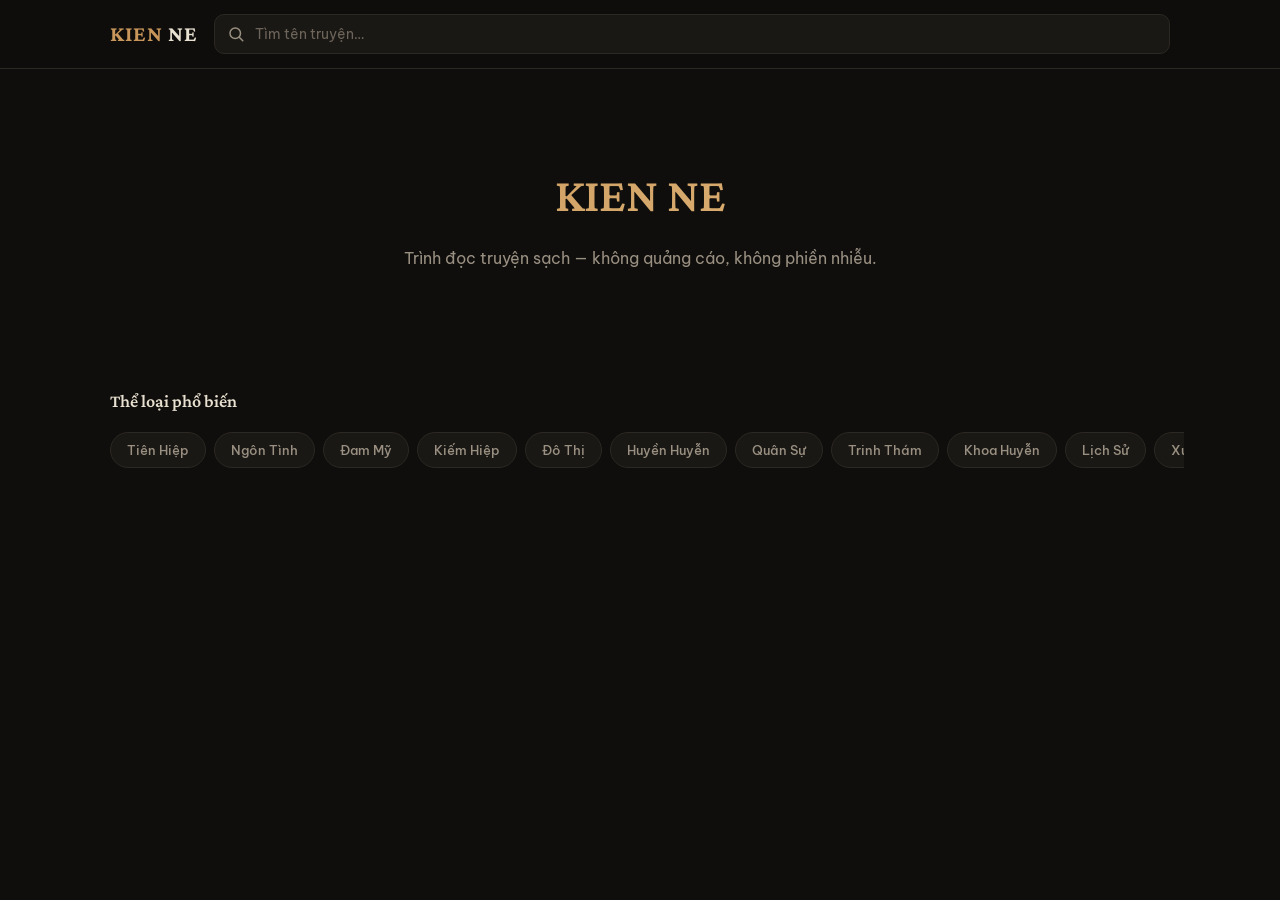
==== commit bbe9261e: "Add files via upload" ====
--- a/index.html
+++ b/index.html
@@ -26,7 +26,10 @@
     --reader-font-family: 'Crimson Pro', Georgia, serif;
   }
 
-  * { box-sizing: border-box; margin: 0; padding: 0; }
+  * {
+    box-sizing: border-box; margin: 0; padding: 0;
+    -webkit-tap-highlight-color: transparent;
+  }
 
   html, body {
     background: var(--bg);
@@ -36,12 +39,55 @@
     line-height: 1.6;
     min-height: 100vh;
     -webkit-font-smoothing: antialiased;
-  }
+    -webkit-overflow-scrolling: touch;
+    scroll-behavior: smooth;
+    overscroll-behavior-y: none;
+  }
+  body { touch-action: manipulation; }
 
   a { color: inherit; text-decoration: none; }
-  button { font-family: inherit; cursor: pointer; border: none; background: none; color: inherit; }
+  button { font-family: inherit; cursor: pointer; border: none; background: none; color: inherit; touch-action: manipulation; }
   input { font-family: inherit; }
   img { display: block; max-width: 100%; }
+
+  /* Page transition (fires whenever direct children of #main are inserted) */
+  #main > * { animation: fadeIn 0.25s ease; }
+  @keyframes fadeIn { from { opacity: 0; transform: translateY(8px); } to { opacity: 1; transform: none; } }
+
+  /* Shimmer keyframe for skeleton */
+  @keyframes shimmer {
+    0% { background-position: 200% 0; }
+    100% { background-position: -200% 0; }
+  }
+  .shimmer {
+    background: linear-gradient(90deg, var(--bg-elev-2) 0%, var(--bg-elev) 50%, var(--bg-elev-2) 100%);
+    background-size: 200% 100%;
+    animation: shimmer 1.4s linear infinite;
+  }
+
+  /* Tap feedback for cards/chips/buttons */
+  .result-card:active, .recent-card:active, .genre-chip:active,
+  .chapter-item:active, .cta-btn:active, .show-more-btn:active {
+    transform: scale(0.97);
+  }
+
+  /* GPU hints for elements that animate */
+  .result-card, .recent-card, .chapter-item,
+  .settings-panel, .settings-backdrop, .toolbar,
+  .story-cta-bar {
+    will-change: transform;
+    transform: translateZ(0);
+  }
+
+  /* Honor user's reduced-motion preference */
+  @media (prefers-reduced-motion: reduce) {
+    *, *::before, *::after {
+      animation-duration: 0.01ms !important;
+      animation-iteration-count: 1 !important;
+      transition-duration: 0.01ms !important;
+      scroll-behavior: auto !important;
+    }
+  }
 
   /* Header */
   .header {
@@ -583,22 +629,357 @@
   }
   .empty-state svg { width: 48px; height: 48px; margin-bottom: 16px; opacity: 0.4; }
 
-  /* Mobile */
+  /* ============ MOBILE OVERRIDES ============ */
   @media (max-width: 640px) {
-    .header-inner { padding: 10px 14px; gap: 10px; }
-    .logo { font-size: 18px; }
-    .main { padding: 20px 14px 100px; }
-    .welcome h1 { font-size: 36px; }
-    .story-header { flex-direction: column; gap: 18px; }
-    .story-cover { width: 140px; height: 200px; margin: 0 auto; }
-    .story-title { font-size: 26px; text-align: center; }
-    .story-meta-row, .story-genres { justify-content: center; }
-    .story-desc { max-height: 160px; }
-    .chapters-list { grid-template-columns: 1fr; }
-    .reader-wrap { padding: 20px 18px 100px; }
-    .reader-title { font-size: calc(var(--reader-font-size) * 1.35); }
-    .nav-btn { padding: 10px 14px; font-size: 13px; }
-  }
+    /* Header — compact 52px, pill search */
+    .header-inner {
+      padding: 8px 12px;
+      padding-top: max(8px, env(safe-area-inset-top));
+      gap: 8px;
+      min-height: 52px;
+    }
+    .logo { font-size: 17px; letter-spacing: 0.5px; }
+    .back-btn { width: 36px; height: 36px; }
+    .search-bar {
+      border-radius: 999px;
+      padding: 0 14px;
+    }
+    .search-bar input { padding: 8px 8px; font-size: 14px; }
+
+    /* Main padding for fixed bottom bars */
+    .main { padding: 16px 14px 100px; }
+
+    /* ============ WELCOME ============ */
+    .welcome { padding: 28px 8px 16px; }
+    .welcome h1 { font-size: 34px; margin-bottom: 6px; }
+    .welcome p { font-size: 14px; margin: 0 auto 12px; line-height: 1.5; }
+    .welcome-hint { display: none; }
+
+    /* ============ SEARCH RESULTS — 2-col grid ============ */
+    .results-grid {
+      grid-template-columns: 1fr 1fr;
+      gap: 12px;
+    }
+    .result-card {
+      flex-direction: column;
+      gap: 6px;
+      padding: 0;
+      background: transparent;
+      border: none;
+    }
+    .result-card:hover { transform: none; background: transparent; border: none; }
+    .result-card img {
+      width: 100%;
+      height: auto;
+      aspect-ratio: 2 / 3;
+      border-radius: 10px;
+    }
+    .result-info { padding: 0 2px; }
+    .result-title { font-size: 13px; margin-bottom: 2px; -webkit-line-clamp: 2; }
+    .result-meta { font-size: 11px; margin-bottom: 0; }
+    .result-genre { display: none; }
+
+    /* Skeleton variant on mobile */
+    .skeleton-card .skel-cover {
+      width: 100%; aspect-ratio: 2/3; border-radius: 10px;
+    }
+
+    /* ============ STORY DETAIL ============ */
+    .story-header {
+      flex-direction: row;
+      gap: 14px;
+      margin-bottom: 18px;
+    }
+    .story-cover {
+      width: 120px;
+      height: 170px;
+      margin: 0;
+      box-shadow: 0 4px 16px rgba(0,0,0,0.3);
+    }
+    .story-info { text-align: left; }
+    .story-title { font-size: 19px; text-align: left; line-height: 1.2; margin-bottom: 8px; }
+    .story-meta-row {
+      flex-direction: column;
+      gap: 4px;
+      justify-content: flex-start;
+      font-size: 12px;
+      margin-bottom: 10px;
+    }
+    .story-genres {
+      justify-content: flex-start;
+      margin-bottom: 0;
+      max-height: 50px;
+      overflow: hidden;
+    }
+    .genre-tag { font-size: 11px; padding: 2px 8px; }
+    .story-desc {
+      max-height: none;
+      font-size: 14px;
+      line-height: 1.7;
+      padding-right: 0;
+      overflow: visible;
+      margin-top: 4px;
+    }
+    .story-desc.clamped {
+      max-height: 6.5em;
+      overflow: hidden;
+      position: relative;
+    }
+    .story-desc.clamped::after {
+      content: '';
+      position: absolute;
+      bottom: 0; left: 0; right: 0;
+      height: 32px;
+      background: linear-gradient(transparent, var(--bg));
+      pointer-events: none;
+    }
+    .show-more-btn {
+      color: var(--accent);
+      font-size: 13px;
+      font-weight: 600;
+      margin-top: 4px;
+      padding: 4px 0;
+    }
+    .resume-btn { display: none; }  /* replaced by bottom CTA */
+
+    /* Chapter list — 1 col, 44px min height */
+    .chapters-header { margin-bottom: 10px; }
+    .chapters-list {
+      grid-template-columns: 1fr;
+      gap: 1px;
+      padding: 4px;
+    }
+    .chapter-item {
+      padding: 12px 14px;
+      min-height: 44px;
+      font-size: 14px;
+      display: flex;
+      align-items: center;
+    }
+
+    /* ============ BOTTOM CTA BAR (detail page) ============ */
+    .story-cta-bar {
+      position: fixed;
+      bottom: 0; left: 0; right: 0;
+      background: rgba(15, 14, 12, 0.96);
+      backdrop-filter: blur(14px);
+      border-top: 1px solid var(--border);
+      padding: 10px 14px;
+      padding-bottom: max(10px, env(safe-area-inset-bottom));
+      display: flex;
+      gap: 8px;
+      z-index: 50;
+    }
+    .cta-btn {
+      flex: 1;
+      padding: 13px;
+      border-radius: 10px;
+      font-size: 14px;
+      font-weight: 600;
+      min-height: 46px;
+      transition: transform 0.12s, background 0.15s;
+    }
+    .cta-btn.primary { background: var(--accent); color: #1a1208; }
+    .cta-btn.secondary { background: var(--bg-elev-2); border: 1px solid var(--border); color: var(--text); }
+
+    /* ============ READER ============ */
+    .reader-wrap {
+      padding: 16px 16px 110px;
+      padding-bottom: max(110px, calc(80px + env(safe-area-inset-bottom)));
+    }
+    .reader-title { font-size: calc(var(--reader-font-size) * 1.35); margin-bottom: 22px; padding-bottom: 14px; }
+    .reader-content {
+      line-height: 1.9;
+    }
+    .reader-nav { display: none; }  /* hidden on mobile; toolbar handles nav */
+
+    .toolbar {
+      bottom: 16px;
+      padding: 4px;
+      padding-bottom: max(4px, env(safe-area-inset-bottom));
+      border-radius: 999px;
+    }
+    .toolbar button {
+      width: 46px; height: 46px;
+      border-radius: 999px;
+    }
+
+    /* ============ SETTINGS PANEL ============ */
+    .settings-panel {
+      padding: 10px 18px 24px;
+      padding-bottom: max(24px, calc(16px + env(safe-area-inset-bottom)));
+      border-radius: 20px 20px 0 0;
+    }
+    .panel-handle {
+      width: 44px; height: 5px;
+      border-radius: 999px;
+      background: var(--text-dim);
+      margin: 4px auto 14px;
+    }
+    .settings-title { font-size: 18px; margin-bottom: 14px; }
+    .setting-group { margin-bottom: 18px; }
+    .setting-options button { padding: 14px; font-size: 14px; min-height: 48px; border-radius: 10px; }
+    .theme-swatch { aspect-ratio: 1.1; border-radius: 12px; }
+    .theme-swatch span { font-size: 13px; bottom: 8px; }
+    input[type="range"] {
+      height: 32px;
+      -webkit-appearance: none;
+      background: transparent;
+    }
+    input[type="range"]::-webkit-slider-runnable-track {
+      height: 6px;
+      background: var(--bg-elev-2);
+      border-radius: 999px;
+    }
+    input[type="range"]::-webkit-slider-thumb {
+      -webkit-appearance: none;
+      width: 24px; height: 24px;
+      background: var(--accent);
+      border-radius: 50%;
+      margin-top: -9px;
+      box-shadow: 0 2px 6px rgba(0,0,0,0.3);
+    }
+
+    /* Pagination touch targets */
+    .page-btn { min-width: 40px; height: 40px; font-size: 14px; }
+  }
+
+  /* Desktop: hide bottom CTA */
+  @media (min-width: 641px) {
+    .panel-handle { display: none; }
+    .story-cta-bar { display: none; }
+    .show-more-btn { display: none; }
+  }
+
+  /* ============ NEW SHARED COMPONENTS ============ */
+
+  /* Horizontal scroll lists (genre chips, recent reads) */
+  .h-scroll {
+    display: flex;
+    gap: 8px;
+    overflow-x: auto;
+    overflow-y: hidden;
+    -webkit-overflow-scrolling: touch;
+    scrollbar-width: none;
+    padding: 2px 0 8px;
+  }
+  .h-scroll::-webkit-scrollbar { display: none; }
+
+  .home-section { margin-top: 24px; }
+  .home-section-title {
+    font-family: 'Crimson Pro', serif;
+    font-size: 18px;
+    font-weight: 600;
+    margin-bottom: 12px;
+    color: var(--text);
+  }
+
+  /* Genre chips */
+  .genre-chips {
+    display: flex;
+    gap: 8px;
+    overflow-x: auto;
+    -webkit-overflow-scrolling: touch;
+    scrollbar-width: none;
+    padding: 4px 14px 8px;
+    margin: 4px -14px 0;
+  }
+  .genre-chips::-webkit-scrollbar { display: none; }
+  .genre-chip {
+    flex-shrink: 0;
+    padding: 9px 16px;
+    border-radius: 999px;
+    background: var(--bg-elev);
+    border: 1px solid var(--border);
+    color: var(--text-muted);
+    font-size: 13px;
+    font-weight: 500;
+    white-space: nowrap;
+    transition: transform 0.12s, background 0.15s, color 0.15s, border-color 0.15s;
+  }
+  .genre-chip:active {
+    background: var(--accent);
+    color: #1a1208;
+    border-color: var(--accent);
+  }
+
+  /* Recent reads horizontal cards */
+  .recent-list {
+    display: flex;
+    gap: 12px;
+    overflow-x: auto;
+    -webkit-overflow-scrolling: touch;
+    scrollbar-width: none;
+    padding: 4px 14px 12px;
+    margin: 0 -14px;
+  }
+  .recent-list::-webkit-scrollbar { display: none; }
+  .recent-card {
+    flex-shrink: 0;
+    width: 130px;
+    text-align: left;
+    background: var(--bg-elev);
+    border: 1px solid var(--border);
+    border-radius: 12px;
+    padding: 8px;
+    display: flex;
+    flex-direction: column;
+    gap: 6px;
+    transition: transform 0.12s;
+    cursor: pointer;
+  }
+  .recent-cover {
+    aspect-ratio: 1;
+    border-radius: 8px;
+    background: linear-gradient(135deg, var(--accent), #b08247);
+    color: #1a1208;
+    font-family: 'Crimson Pro', serif;
+    font-size: 44px;
+    font-weight: 700;
+    display: flex;
+    align-items: center;
+    justify-content: center;
+  }
+  .recent-cover-img {
+    width: 100%;
+    aspect-ratio: 2 / 3;
+    border-radius: 8px;
+    object-fit: cover;
+    background: var(--bg-elev-2);
+  }
+  .recent-title {
+    font-size: 13px;
+    font-weight: 600;
+    line-height: 1.3;
+    overflow: hidden;
+    display: -webkit-box;
+    -webkit-line-clamp: 2;
+    -webkit-box-orient: vertical;
+  }
+  .recent-chapter {
+    font-size: 11px;
+    color: var(--text-muted);
+    overflow: hidden;
+    text-overflow: ellipsis;
+    white-space: nowrap;
+  }
+
+  /* Skeleton card */
+  .skeleton-card {
+    display: flex;
+    gap: 14px;
+    padding: 14px;
+    background: transparent;
+    border: 1px solid var(--border);
+    border-radius: 12px;
+  }
+  .skel-cover {
+    width: 70px; height: 100px;
+    border-radius: 6px;
+    flex-shrink: 0;
+  }
+  .skel-info { flex: 1; display: flex; flex-direction: column; gap: 8px; padding-top: 4px; }
+  .skel-line { height: 12px; border-radius: 4px; }
 </style>
 </head>
 <body>
@@ -611,15 +992,8 @@
 const BASE = 'https://truyenfull.vision';
 // Nếu app được serve từ http/https origin (chạy qua server.js), dùng /proxy?url= local.
 // Nếu mở bằng file:// thì rơi xuống các public proxy.
-const LOCAL_PROXY = (location.protocol === 'http:' || location.protocol === 'https:')
-  ? location.origin + '/proxy?url='
-  : null;
-const PUBLIC_PROXIES = [
-  { name: 'allorigins', build: url => 'https://api.allorigins.win/raw?url=' + encodeURIComponent(url) },
-  { name: 'corsproxy.io', build: url => 'https://corsproxy.io/?' + encodeURIComponent(url) },
-  { name: 'codetabs', build: url => 'https://api.codetabs.com/v1/proxy?quest=' + encodeURIComponent(url) },
-  { name: 'thingproxy', build: url => 'https://thingproxy.freeboard.io/fetch/' + url },
-];
+const LOCAL_PROXY = 'https://sparkling-flower-9afd.kien2206.workers.dev/?url=';
+const PUBLIC_PROXIES = [];
 const PAGE_SIZE = 60; // chapters per page in list
 
 // ========== STATE ==========
@@ -1007,8 +1381,13 @@
   render();
   window.scrollTo(0, 0);
   try {
-    const doc = await fetchPage(url);
-    const ch = parseChapter(doc, url);
+    // Cache check (fetch/parse logic untouched — just skip when fresh copy available)
+    let ch = loadChapterCache(url);
+    if (!ch) {
+      const doc = await fetchPage(url);
+      ch = parseChapter(doc, url);
+      saveChapterCache(url, ch);
+    }
     if (storyContext) {
       ch.storyTitle = ch.storyTitle || storyContext.title;
       ch.slug = storyContext.slug || ch.slug;
@@ -1016,11 +1395,19 @@
     }
     state.chapter = ch;
     setReadingState(ch.slug, { chapterUrl: url, chapterTitle: ch.title });
+    saveReadingProgress(ch.slug, {
+      storyTitle: ch.storyTitle,
+      storyUrl: ch.storyUrl,
+      chapterUrl: url,
+      chapterTitle: ch.title,
+      cover: (storyContext && storyContext.cover) || (state.story && state.story.cover) || '',
+    });
   } catch (e) {
     state.error = e.message;
   }
   state.loading = false;
   render();
+  restoreScrollPosition();
 }
 
 function goHome() {
@@ -1076,24 +1463,97 @@
       <div class="logo" onclick="goHome()">KIEN<span class="logo-dot"> NE</span></div>
       <form class="search-bar" onsubmit="event.preventDefault(); handleSearch(event.target.q.value);">
         ${icon.search}
-        <input name="q" type="text" placeholder="Tìm tên truyện…" value="${escapeHtml(state.query)}" autocomplete="off">
+        <input name="q" type="text" placeholder="Tìm tên truyện…" value="${escapeHtml(state.query)}" autocomplete="off" oninput="handleSearchInput(this.value)">
       </form>
     </div>
   `;
 }
 
+const POPULAR_GENRES = [
+  'Tiên Hiệp', 'Ngôn Tình', 'Đam Mỹ', 'Kiếm Hiệp', 'Đô Thị',
+  'Huyền Huyễn', 'Quân Sự', 'Trinh Thám', 'Khoa Huyễn', 'Lịch Sử',
+  'Xuyên Không', 'Hài Hước', 'Trọng Sinh'
+];
+
+function slugToTitle(slug) {
+  return slug.replace(/-/g, ' ').replace(/\b\w/g, c => c.toUpperCase());
+}
+
+function getRecentReads(limit = 12) {
+  const items = [];
+  try {
+    for (let i = 0; i < localStorage.length; i++) {
+      const key = localStorage.key(i);
+      if (!key || !key.startsWith('kien_ne_read_')) continue;
+      const slug = key.slice('kien_ne_read_'.length);
+      const data = JSON.parse(localStorage.getItem(key) || '{}');
+      if (!data.chapterUrl) continue;
+      items.push({ slug, chapterUrl: data.chapterUrl, chapterTitle: data.chapterTitle || '' });
+    }
+  } catch {}
+  // LocalStorage preserves insertion order; most recent at end. Reverse to show newest first.
+  return items.reverse().slice(0, limit);
+}
+
 function renderHome() {
+  const history = loadHistory();
+  const historySection = history.length ? `
+    <div class="home-section">
+      <h3 class="home-section-title">Đọc gần đây</h3>
+      <div class="recent-list">
+        ${history.map(h => {
+          const letter = (h.title || '?').charAt(0).toUpperCase();
+          const coverHtml = h.cover
+            ? `<img class="recent-cover-img" src="${escapeHtml(h.cover)}" alt="" onerror="this.replaceWith(Object.assign(document.createElement('div'),{className:'recent-cover',textContent:${jsAttr(letter)}}))">`
+            : `<div class="recent-cover">${escapeHtml(letter)}</div>`;
+          return `
+            <button class="recent-card" onclick='resumeReading(${jsAttr(h.slug)})'>
+              ${coverHtml}
+              <div class="recent-title">${escapeHtml(h.title || slugToTitle(h.slug))}</div>
+              ${h.chapterTitle ? `<div class="recent-chapter">${escapeHtml(h.chapterTitle)}</div>` : ''}
+            </button>
+          `;
+        }).join('')}
+      </div>
+    </div>
+  ` : '';
+
   return `
     <div class="welcome">
       <h1>KIEN NE</h1>
-      <p>Trình đọc truyện sạch — không quảng cáo, không phiền nhiễu. Chỉ còn lại chữ và bạn.</p>
-      <div class="welcome-hint">Bắt đầu bằng cách gõ tên truyện vào ô tìm kiếm phía trên ↑</div>
+      <p>Trình đọc truyện sạch — không quảng cáo, không phiền nhiễu.</p>
+    </div>
+    <div class="home-section">
+      <h3 class="home-section-title">Thể loại phổ biến</h3>
+      <div class="genre-chips">
+        ${POPULAR_GENRES.map(g => `<button class="genre-chip" onclick='handleSearch(${jsAttr(g)})'>${escapeHtml(g)}</button>`).join('')}
+      </div>
+    </div>
+    ${historySection}
+  `;
+}
+
+function renderSearchSkeleton() {
+  const n = 6;
+  return `
+    <h2 class="section-title">Đang tìm "${escapeHtml(state.query)}"…</h2>
+    <div class="results-grid">
+      ${Array.from({ length: n }, () => `
+        <div class="skeleton-card">
+          <div class="skel-cover shimmer"></div>
+          <div class="skel-info">
+            <div class="skel-line shimmer" style="width:80%"></div>
+            <div class="skel-line shimmer" style="width:55%"></div>
+            <div class="skel-line shimmer" style="width:40%; margin-top:auto"></div>
+          </div>
+        </div>
+      `).join('')}
     </div>
   `;
 }
 
 function renderSearch() {
-  if (state.loading) return renderLoader('Đang tìm "' + state.query + '"…');
+  if (state.loading) return renderSearchSkeleton();
   if (state.error) return renderError(state.error, () => doSearch(state.query));
   if (!state.searchResults.length) {
     return `
@@ -1146,10 +1606,18 @@
           <div><b>Số chương:</b> ${totalChapters}</div>
         </div>
         ${s.genres.length ? `<div class="story-genres">${s.genres.map(g => `<span class="genre-tag">${escapeHtml(g)}</span>`).join('')}</div>` : ''}
-        <div class="story-desc">${s.descHtml || '<i>Không có mô tả.</i>'}</div>
-        ${lastReadUrl ? `<button class="resume-btn" onclick='openChapter(${jsAttr(lastReadUrl)}, ${jsAttr({title:s.title,slug:s.slug,url:s.url})})'>${icon.book} Tiếp tục đọc</button>` : ''}
+        <div class="story-desc clamped">${s.descHtml || '<i>Không có mô tả.</i>'}</div>
+        <button class="show-more-btn" onclick="toggleDesc(this)">Xem thêm</button>
+        ${lastReadUrl ? `<button class="resume-btn" onclick='openChapter(${jsAttr(lastReadUrl)}, ${jsAttr({title:s.title,slug:s.slug,url:s.url,cover:s.cover})})'>${icon.book} Tiếp tục đọc</button>` : ''}
       </div>
     </div>
+
+    ${s.chapters.length ? `
+      <div class="story-cta-bar">
+        <button class="cta-btn primary" onclick='openChapter(${jsAttr(s.chapters[0].url)}, ${jsAttr({title:s.title,slug:s.slug,url:s.url,cover:s.cover})})'>Đọc từ đầu</button>
+        ${lastReadUrl ? `<button class="cta-btn secondary" onclick='openChapter(${jsAttr(lastReadUrl)}, ${jsAttr({title:s.title,slug:s.slug,url:s.url,cover:s.cover})})'>Tiếp tục</button>` : ''}
+      </div>
+    ` : ''}
 
     <div class="chapters-header">
       <h2 class="section-title" style="margin:0">Danh sách chương</h2>
@@ -1162,7 +1630,7 @@
         const cls = ['chapter-item'];
         if (isRead) cls.push('read');
         if (isCurrent) cls.push('current');
-        return `<a class="${cls.join(' ')}" onclick='openChapter(${jsAttr(ch.url)}, ${jsAttr({title:s.title,slug:s.slug,url:s.url})})' title="${escapeHtml(ch.title)}">${escapeHtml(ch.title)}</a>`;
+        return `<a class="${cls.join(' ')}" onclick='openChapter(${jsAttr(ch.url)}, ${jsAttr({title:s.title,slug:s.slug,url:s.url,cover:s.cover})})' title="${escapeHtml(ch.title)}">${escapeHtml(ch.title)}</a>`;
       }).join('') : '<div style="padding:20px;color:var(--text-muted);text-align:center">Chưa có chương nào</div>'}
     </div>
     ${totalPages > 1 ? renderPagination(curPage, totalPages) : ''}
@@ -1242,6 +1710,7 @@
   return `
     <div class="settings-backdrop" id="settings-backdrop" onclick="toggleSettings()"></div>
     <div class="settings-panel" id="settings-panel">
+      <div class="panel-handle" onclick="toggleSettings()"></div>
       <div class="settings-title">Cài đặt đọc</div>
 
       <div class="setting-group">
@@ -1340,6 +1809,283 @@
   if (e.key === 'ArrowRight' && state.chapter.nextUrl) openChapter(state.chapter.nextUrl);
 });
 
+// ========== CHAPTER CACHE (localStorage, LRU) ==========
+const CHAPTER_CACHE_KEY = 'kn_chapter_';
+const CHAPTER_KEYS_KEY = 'kn_chapter_keys';
+const CHAPTER_CACHE_MAX = 20;
+
+function _chapterCacheKey(url) {
+  // btoa needs latin-1 — encode unicode first
+  try { return CHAPTER_CACHE_KEY + btoa(unescape(encodeURIComponent(url))).slice(0, 24); }
+  catch { return CHAPTER_CACHE_KEY + url.length + '_' + url.slice(-16); }
+}
+function _readKeys() {
+  try { return JSON.parse(localStorage.getItem(CHAPTER_KEYS_KEY) || '[]'); }
+  catch { return []; }
+}
+function _writeKeys(arr) {
+  try { localStorage.setItem(CHAPTER_KEYS_KEY, JSON.stringify(arr)); } catch {}
+}
+
+function loadChapterCache(url) {
+  const key = _chapterCacheKey(url);
+  try {
+    const raw = localStorage.getItem(key);
+    if (!raw) return null;
+    const obj = JSON.parse(raw);
+    return obj && obj.data ? obj.data : null;
+  } catch { return null; }
+}
+
+function saveChapterCache(url, data) {
+  const key = _chapterCacheKey(url);
+  // Cache only minimal fields (omit non-serializable / not needed)
+  const payload = {
+    title: data.title, html: data.html,
+    prevUrl: data.prevUrl, nextUrl: data.nextUrl,
+    url: data.url, storyUrl: data.storyUrl,
+    storyTitle: data.storyTitle, slug: data.slug,
+  };
+  let keys = _readKeys();
+  if (!keys.includes(key)) {
+    while (keys.length >= CHAPTER_CACHE_MAX) {
+      const oldest = keys.shift();
+      try { localStorage.removeItem(oldest); } catch {}
+    }
+    keys.push(key);
+    _writeKeys(keys);
+  } else {
+    // Move to end (most recently used)
+    keys = keys.filter(k => k !== key);
+    keys.push(key);
+    _writeKeys(keys);
+  }
+  try {
+    localStorage.setItem(key, JSON.stringify({ url, data: payload, ts: Date.now() }));
+  } catch (e) {
+    // Quota exceeded — purge oldest 5 and retry once
+    clearOldChapterCache(5);
+    try { localStorage.setItem(key, JSON.stringify({ url, data: payload, ts: Date.now() })); } catch {}
+  }
+}
+
+function clearOldChapterCache(n = 5) {
+  const keys = _readKeys();
+  const toRemove = keys.splice(0, n);
+  toRemove.forEach(k => { try { localStorage.removeItem(k); } catch {} });
+  _writeKeys(keys);
+}
+
+function checkStorage() {
+  try {
+    let total = 0;
+    for (let i = 0; i < localStorage.length; i++) {
+      const k = localStorage.key(i);
+      if (!k || !k.startsWith('kn_')) continue;
+      const v = localStorage.getItem(k) || '';
+      total += k.length + v.length;
+    }
+    if (total > 4 * 1024 * 1024) clearOldChapterCache(5);
+  } catch {}
+}
+
+// ========== READING PROGRESS + HISTORY ==========
+const READING_KEY_PREFIX = 'kn_reading_';
+const HISTORY_KEY = 'kn_history';
+const HISTORY_MAX = 10;
+
+function loadReadingProgress(slug) {
+  if (!slug) return null;
+  try { return JSON.parse(localStorage.getItem(READING_KEY_PREFIX + slug) || 'null'); }
+  catch { return null; }
+}
+
+function saveReadingProgress(slug, data) {
+  if (!slug) return;
+  const prev = loadReadingProgress(slug) || {};
+  const merged = {
+    ...prev,
+    ...data,
+    slug,
+    updatedAt: Date.now(),
+  };
+  // Reset scrollY when chapter changes (unless scrollY explicitly passed)
+  if (data.chapterUrl && prev.chapterUrl && data.chapterUrl !== prev.chapterUrl
+      && !('scrollY' in data)) {
+    merged.scrollY = 0;
+  }
+  try { localStorage.setItem(READING_KEY_PREFIX + slug, JSON.stringify(merged)); } catch {}
+  saveToHistory(merged);
+}
+
+function saveScrollPosition() {
+  if (state.view !== 'reader' || !state.chapter) return;
+  const slug = state.chapter.slug;
+  if (!slug) return;
+  const prev = loadReadingProgress(slug);
+  if (!prev) return;
+  // Only update scrollY field, don't push history
+  try {
+    localStorage.setItem(READING_KEY_PREFIX + slug, JSON.stringify({
+      ...prev, scrollY: window.scrollY, updatedAt: Date.now(),
+    }));
+  } catch {}
+}
+
+function restoreScrollPosition() {
+  if (state.view !== 'reader' || !state.chapter) return;
+  const slug = state.chapter.slug;
+  const data = loadReadingProgress(slug);
+  if (!data || data.chapterUrl !== state.chapter.url) return;
+  if (!data.scrollY) return;
+  requestAnimationFrame(() => {
+    requestAnimationFrame(() => {
+      window.scrollTo({ top: data.scrollY, behavior: 'auto' });
+    });
+  });
+}
+
+function loadHistory() {
+  try { return JSON.parse(localStorage.getItem(HISTORY_KEY) || '[]'); }
+  catch { return []; }
+}
+
+function saveToHistory(data) {
+  if (!data.slug) return;
+  let history = loadHistory();
+  history = history.filter(h => h.slug !== data.slug);
+  history.unshift({
+    slug: data.slug,
+    title: data.storyTitle || slugToTitle(data.slug),
+    cover: data.cover || '',
+    chapterTitle: data.chapterTitle || '',
+    chapterUrl: data.chapterUrl || '',
+    storyUrl: data.storyUrl || '',
+    updatedAt: data.updatedAt || Date.now(),
+  });
+  if (history.length > HISTORY_MAX) history = history.slice(0, HISTORY_MAX);
+  try { localStorage.setItem(HISTORY_KEY, JSON.stringify(history)); } catch {}
+}
+
+function resumeReading(slug) {
+  const data = loadReadingProgress(slug);
+  if (data?.chapterUrl) {
+    openChapter(data.chapterUrl, {
+      title: data.storyTitle, slug,
+      url: data.storyUrl, cover: data.cover,
+    });
+  } else if (data?.storyUrl) {
+    openStory(data.storyUrl);
+  }
+}
+
+// Auto-save scroll: interval + debounce
+let _scrollStopTimer;
+window.addEventListener('scroll', () => {
+  clearTimeout(_scrollStopTimer);
+  _scrollStopTimer = setTimeout(saveScrollPosition, 500);
+}, { passive: true });
+setInterval(saveScrollPosition, 2000);
+
+// ========== Debounced search input ==========
+let _searchTimer;
+function handleSearchInput(q) {
+  clearTimeout(_searchTimer);
+  q = (q || '').trim();
+  if (!q || q.length < 2) return;
+  _searchTimer = setTimeout(() => handleSearch(q), 500);
+}
+
+// ========== UX helpers (description toggle) ==========
+function toggleDesc(btn) {
+  const desc = btn.previousElementSibling;
+  if (!desc) return;
+  const expanded = desc.classList.toggle('clamped') === false; // if class removed → expanded
+  // .toggle returns the new presence; we removed clamped → false → expanded
+  btn.textContent = expanded ? 'Thu gọn' : 'Xem thêm';
+}
+
+// ========== Swipe gesture: prev/next chapter ==========
+let _touchStartX = 0, _touchStartY = 0, _touchStartT = 0;
+document.addEventListener('touchstart', (e) => {
+  const t = e.touches[0];
+  _touchStartX = t.clientX;
+  _touchStartY = t.clientY;
+  _touchStartT = Date.now();
+}, { passive: true });
+document.addEventListener('touchend', (e) => {
+  if (state.view !== 'reader' || !state.chapter) return;
+  // Ignore if target is interactive
+  const tag = (e.target.tagName || '').toUpperCase();
+  if (tag === 'INPUT' || tag === 'TEXTAREA' || tag === 'BUTTON' || e.target.closest('.toolbar')) return;
+  const t = e.changedTouches[0];
+  const dx = t.clientX - _touchStartX;
+  const dy = t.clientY - _touchStartY;
+  const dt = Date.now() - _touchStartT;
+  // Must be horizontal swipe: |dx| > 60 AND |dx| > 1.5*|dy| AND quick (<600ms)
+  if (Math.abs(dx) < 60) return;
+  if (Math.abs(dx) < Math.abs(dy) * 1.5) return;
+  if (dt > 600) return;
+  if (dx < 0 && state.chapter.nextUrl) openChapter(state.chapter.nextUrl);
+  else if (dx > 0 && state.chapter.prevUrl) openChapter(state.chapter.prevUrl);
+}, { passive: true });
+
+// ========== Scroll preservation per view + focus preservation ==========
+// Wraps render() to:
+// (1) Remember scroll position per view and restore on return.
+// (2) Preserve input focus + cursor across re-renders (needed for debounced search).
+// Does not modify state — only piggybacks on render() lifecycle.
+(function () {
+  const viewScrolls = { home: 0, search: 0, detail: 0, reader: 0 };
+  let prevView = state.view;
+  let restoring = false;
+  const origRender = render;
+  window.addEventListener('scroll', () => {
+    if (restoring) return;
+    viewScrolls[state.view] = window.scrollY;
+  }, { passive: true });
+  render = function () {
+    const oldView = prevView;
+    const newView = state.view;
+    if (oldView && !restoring) viewScrolls[oldView] = window.scrollY;
+
+    // Snapshot focused input (search bar) so we can restore after re-render
+    const ae = document.activeElement;
+    const isInput = ae && ae.tagName === 'INPUT' && ae.name;
+    const focusSnap = isInput ? {
+      name: ae.name,
+      value: ae.value,
+      selStart: ae.selectionStart,
+      selEnd: ae.selectionEnd,
+    } : null;
+
+    restoring = true;
+    origRender.apply(this, arguments);
+
+    if (focusSnap) {
+      const next = document.querySelector('input[name="' + focusSnap.name + '"]');
+      if (next) {
+        // Preserve user's in-progress typing — DON'T overwrite their current value
+        // (state.query may be stale during a 500ms debounce window)
+        if (focusSnap.value !== next.value) next.value = focusSnap.value;
+        next.focus();
+        try { next.setSelectionRange(focusSnap.selStart || 0, focusSnap.selEnd || 0); } catch {}
+      }
+    }
+
+    if (newView !== oldView) {
+      const target = viewScrolls[newView] || 0;
+      requestAnimationFrame(() => {
+        window.scrollTo({ top: target, behavior: 'auto' });
+        requestAnimationFrame(() => { restoring = false; });
+      });
+    } else {
+      restoring = false;
+    }
+    prevView = newView;
+  };
+})();
+
 // ========== MAIN RENDER ==========
 function render() {
   document.getElementById('header').innerHTML = renderHeader();
@@ -1358,6 +2104,7 @@
 
 // Boot
 applySettings();
+checkStorage();
 render();
 </script>
 </body>
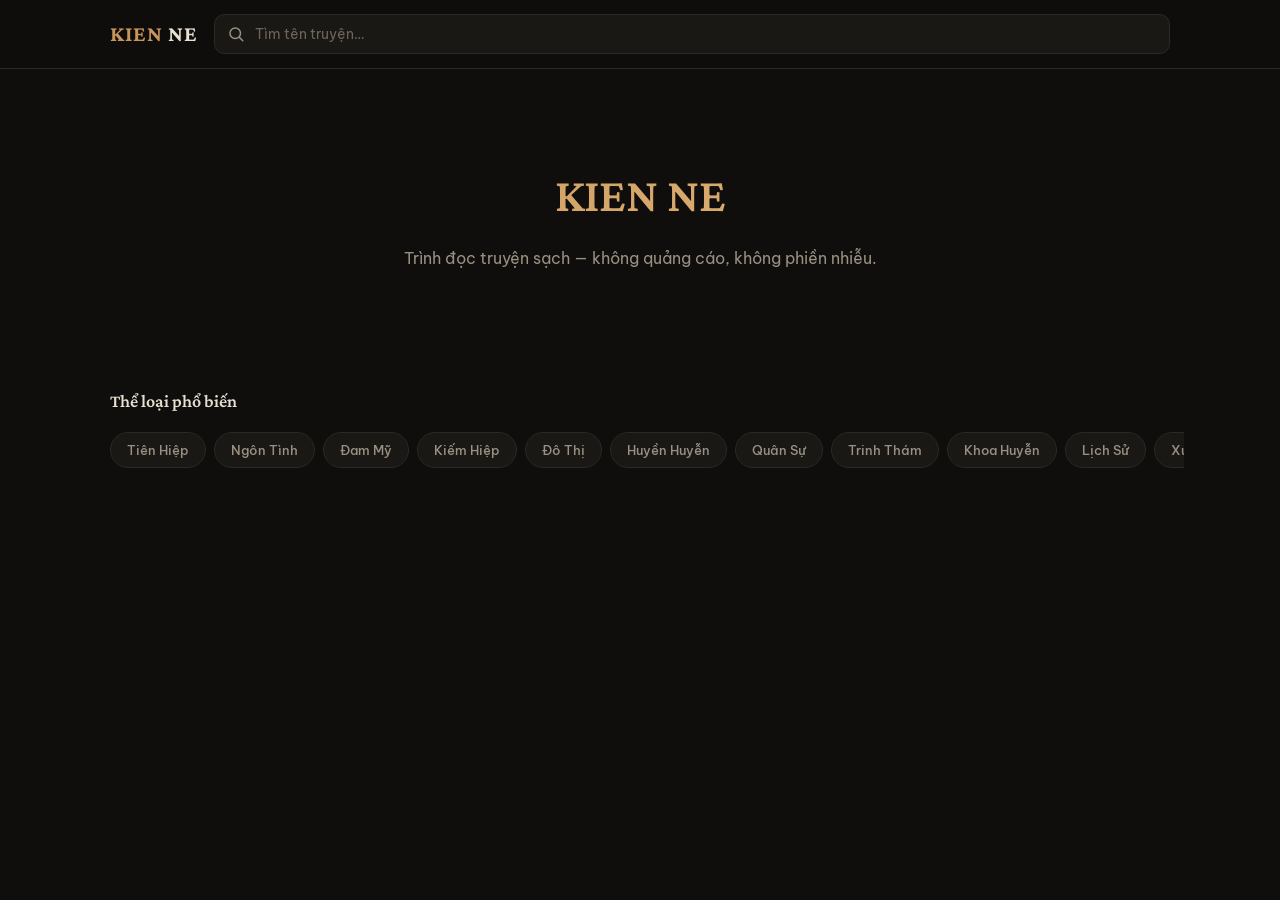
==== commit 9e337ebc: "index.html" ====
--- a/index.html
+++ b/index.html
@@ -947,6 +947,22 @@
     object-fit: cover;
     background: var(--bg-elev-2);
   }
+
+  /* Offline-cache badge in reader breadcrumb */
+  .offline-badge {
+    display: inline-flex;
+    align-items: center;
+    gap: 4px;
+    font-size: 11px;
+    padding: 2px 8px;
+    margin-left: 8px;
+    background: rgba(106, 156, 94, 0.18);
+    color: #6a9c5e;
+    border: 1px solid rgba(106, 156, 94, 0.35);
+    border-radius: 999px;
+    font-weight: 500;
+    letter-spacing: 0.2px;
+  }
   .recent-title {
     font-size: 13px;
     font-weight: 600;
@@ -992,8 +1008,15 @@
 const BASE = 'https://truyenfull.vision';
 // Nếu app được serve từ http/https origin (chạy qua server.js), dùng /proxy?url= local.
 // Nếu mở bằng file:// thì rơi xuống các public proxy.
-const LOCAL_PROXY = 'https://sparkling-flower-9afd.kien2206.workers.dev/?url=';
-const PUBLIC_PROXIES = [];
+const LOCAL_PROXY = (location.protocol === 'http:' || location.protocol === 'https:')
+  ? location.origin + '/proxy?url='
+  : null;
+const PUBLIC_PROXIES = [
+  { name: 'allorigins', build: url => 'https://api.allorigins.win/raw?url=' + encodeURIComponent(url) },
+  { name: 'corsproxy.io', build: url => 'https://corsproxy.io/?' + encodeURIComponent(url) },
+  { name: 'codetabs', build: url => 'https://api.codetabs.com/v1/proxy?quest=' + encodeURIComponent(url) },
+  { name: 'thingproxy', build: url => 'https://thingproxy.freeboard.io/fetch/' + url },
+];
 const PAGE_SIZE = 60; // chapters per page in list
 
 // ========== STATE ==========
@@ -1381,18 +1404,27 @@
   render();
   window.scrollTo(0, 0);
   try {
-    // Cache check (fetch/parse logic untouched — just skip when fresh copy available)
+    // Cache hierarchy: L1 localStorage (sync) → L2 IndexedDB (persistent offline) → network.
+    // Fetch/parse logic untouched — they only run on cache miss.
     let ch = loadChapterCache(url);
+    let cameFromCache = !!ch;
+    if (!ch) {
+      ch = await idbGetChapter(url);
+      cameFromCache = !!ch;
+      if (ch) saveChapterCache(url, ch); // warm L1
+    }
     if (!ch) {
       const doc = await fetchPage(url);
       ch = parseChapter(doc, url);
-      saveChapterCache(url, ch);
+      saveChapterCache(url, ch);   // L1
+      idbPutChapter(url, ch);      // L2 — fire-and-forget, no await blocking UI
     }
     if (storyContext) {
       ch.storyTitle = ch.storyTitle || storyContext.title;
       ch.slug = storyContext.slug || ch.slug;
       ch.storyUrl = ch.storyUrl || storyContext.url;
     }
+    ch._fromCache = cameFromCache;
     state.chapter = ch;
     setReadingState(ch.slug, { chapterUrl: url, chapterTitle: ch.title });
     saveReadingProgress(ch.slug, {
@@ -1669,6 +1701,7 @@
       <div class="reader-wrap">
         <div class="reader-breadcrumb">
           ${c.storyTitle ? `<a onclick="backToStory()" style="cursor:pointer">${escapeHtml(c.storyTitle)}</a>` : ''}
+          ${c._fromCache ? `<span class="offline-badge" title="Chương đã lưu offline — đọc được khi mất mạng">⚡ Offline</span>` : ''}
         </div>
         <h1 class="reader-title">${escapeHtml(c.title)}</h1>
         <div class="reader-content">${c.html || '<i>Không có nội dung.</i>'}</div>
@@ -1815,9 +1848,15 @@
 const CHAPTER_CACHE_MAX = 20;
 
 function _chapterCacheKey(url) {
-  // btoa needs latin-1 — encode unicode first
-  try { return CHAPTER_CACHE_KEY + btoa(unescape(encodeURIComponent(url))).slice(0, 24); }
-  catch { return CHAPTER_CACHE_KEY + url.length + '_' + url.slice(-16); }
+  // FNV-1a 32-bit hash → ~7 char base36. Collision-resistant for our 20-entry cache.
+  // (Previous btoa(url).slice(0,24) collided for chapters in same story because
+  //  the base64 prefix was identical — caused wrong chapter served from cache.)
+  let h = 2166136261;
+  for (let i = 0; i < url.length; i++) {
+    h ^= url.charCodeAt(i);
+    h = Math.imul(h, 16777619);
+  }
+  return CHAPTER_CACHE_KEY + (h >>> 0).toString(36);
 }
 function _readKeys() {
   try { return JSON.parse(localStorage.getItem(CHAPTER_KEYS_KEY) || '[]'); }
@@ -1833,7 +1872,10 @@
     const raw = localStorage.getItem(key);
     if (!raw) return null;
     const obj = JSON.parse(raw);
-    return obj && obj.data ? obj.data : null;
+    if (!obj || !obj.data) return null;
+    // URL verification — guard against rare hash collisions
+    if (obj.url && obj.url !== url) return null;
+    return obj.data;
   } catch { return null; }
 }
 
@@ -1887,6 +1929,104 @@
     }
     if (total > 4 * 1024 * 1024) clearOldChapterCache(5);
   } catch {}
+}
+
+// ========== IndexedDB chapter store (L2 — persistent, full offline) ==========
+// L1 (localStorage LRU above) is sync hot cache (~20 chapters).
+// L2 (IndexedDB here) is unlimited persistent store — once a chapter is fetched
+// it's readable forever without network.
+const IDB_NAME = 'kn-store';
+const IDB_VERSION = 1;
+const IDB_CHAPTER_STORE = 'chapters';
+let _dbPromise = null;
+
+function _openIDB() {
+  if (_dbPromise) return _dbPromise;
+  _dbPromise = new Promise((resolve, reject) => {
+    if (typeof indexedDB === 'undefined') return reject(new Error('No IndexedDB'));
+    const req = indexedDB.open(IDB_NAME, IDB_VERSION);
+    req.onupgradeneeded = (e) => {
+      const db = e.target.result;
+      if (!db.objectStoreNames.contains(IDB_CHAPTER_STORE)) {
+        const store = db.createObjectStore(IDB_CHAPTER_STORE, { keyPath: 'url' });
+        store.createIndex('slug', 'slug', { unique: false });
+        store.createIndex('ts', 'ts', { unique: false });
+      }
+    };
+    req.onsuccess = () => resolve(req.result);
+    req.onerror = () => reject(req.error);
+  }).catch((e) => { _dbPromise = null; throw e; });
+  return _dbPromise;
+}
+
+async function idbGetChapter(url) {
+  try {
+    const db = await _openIDB();
+    return await new Promise((resolve) => {
+      const tx = db.transaction(IDB_CHAPTER_STORE, 'readonly');
+      const req = tx.objectStore(IDB_CHAPTER_STORE).get(url);
+      req.onsuccess = () => resolve(req.result && req.result.data ? req.result.data : null);
+      req.onerror = () => resolve(null);
+    });
+  } catch { return null; }
+}
+
+async function idbPutChapter(url, data) {
+  try {
+    const db = await _openIDB();
+    const payload = {
+      url,
+      slug: data.slug || '',
+      ts: Date.now(),
+      data: {
+        title: data.title, html: data.html,
+        prevUrl: data.prevUrl, nextUrl: data.nextUrl,
+        url: data.url, storyUrl: data.storyUrl,
+        storyTitle: data.storyTitle, slug: data.slug,
+      },
+    };
+    return await new Promise((resolve) => {
+      const tx = db.transaction(IDB_CHAPTER_STORE, 'readwrite');
+      tx.objectStore(IDB_CHAPTER_STORE).put(payload);
+      tx.oncomplete = () => resolve(true);
+      tx.onerror = () => resolve(false);
+      tx.onabort = () => resolve(false);
+    });
+  } catch { return false; }
+}
+
+async function idbHasChapter(url) {
+  try {
+    const db = await _openIDB();
+    return await new Promise((resolve) => {
+      const tx = db.transaction(IDB_CHAPTER_STORE, 'readonly');
+      const req = tx.objectStore(IDB_CHAPTER_STORE).count(url);
+      req.onsuccess = () => resolve(req.result > 0);
+      req.onerror = () => resolve(false);
+    });
+  } catch { return false; }
+}
+
+async function idbCountBySlug(slug) {
+  try {
+    const db = await _openIDB();
+    return await new Promise((resolve) => {
+      const tx = db.transaction(IDB_CHAPTER_STORE, 'readonly');
+      const req = tx.objectStore(IDB_CHAPTER_STORE).index('slug').count(slug);
+      req.onsuccess = () => resolve(req.result);
+      req.onerror = () => resolve(0);
+    });
+  } catch { return 0; }
+}
+
+async function idbStorageEstimate() {
+  try {
+    if (navigator.storage && navigator.storage.estimate) {
+      const e = await navigator.storage.estimate();
+      return { usage: e.usage || 0, quota: e.quota || 0 };
+    }
+  } catch {}
+  return null;
 }
 
 // ========== READING PROGRESS + HISTORY ==========
